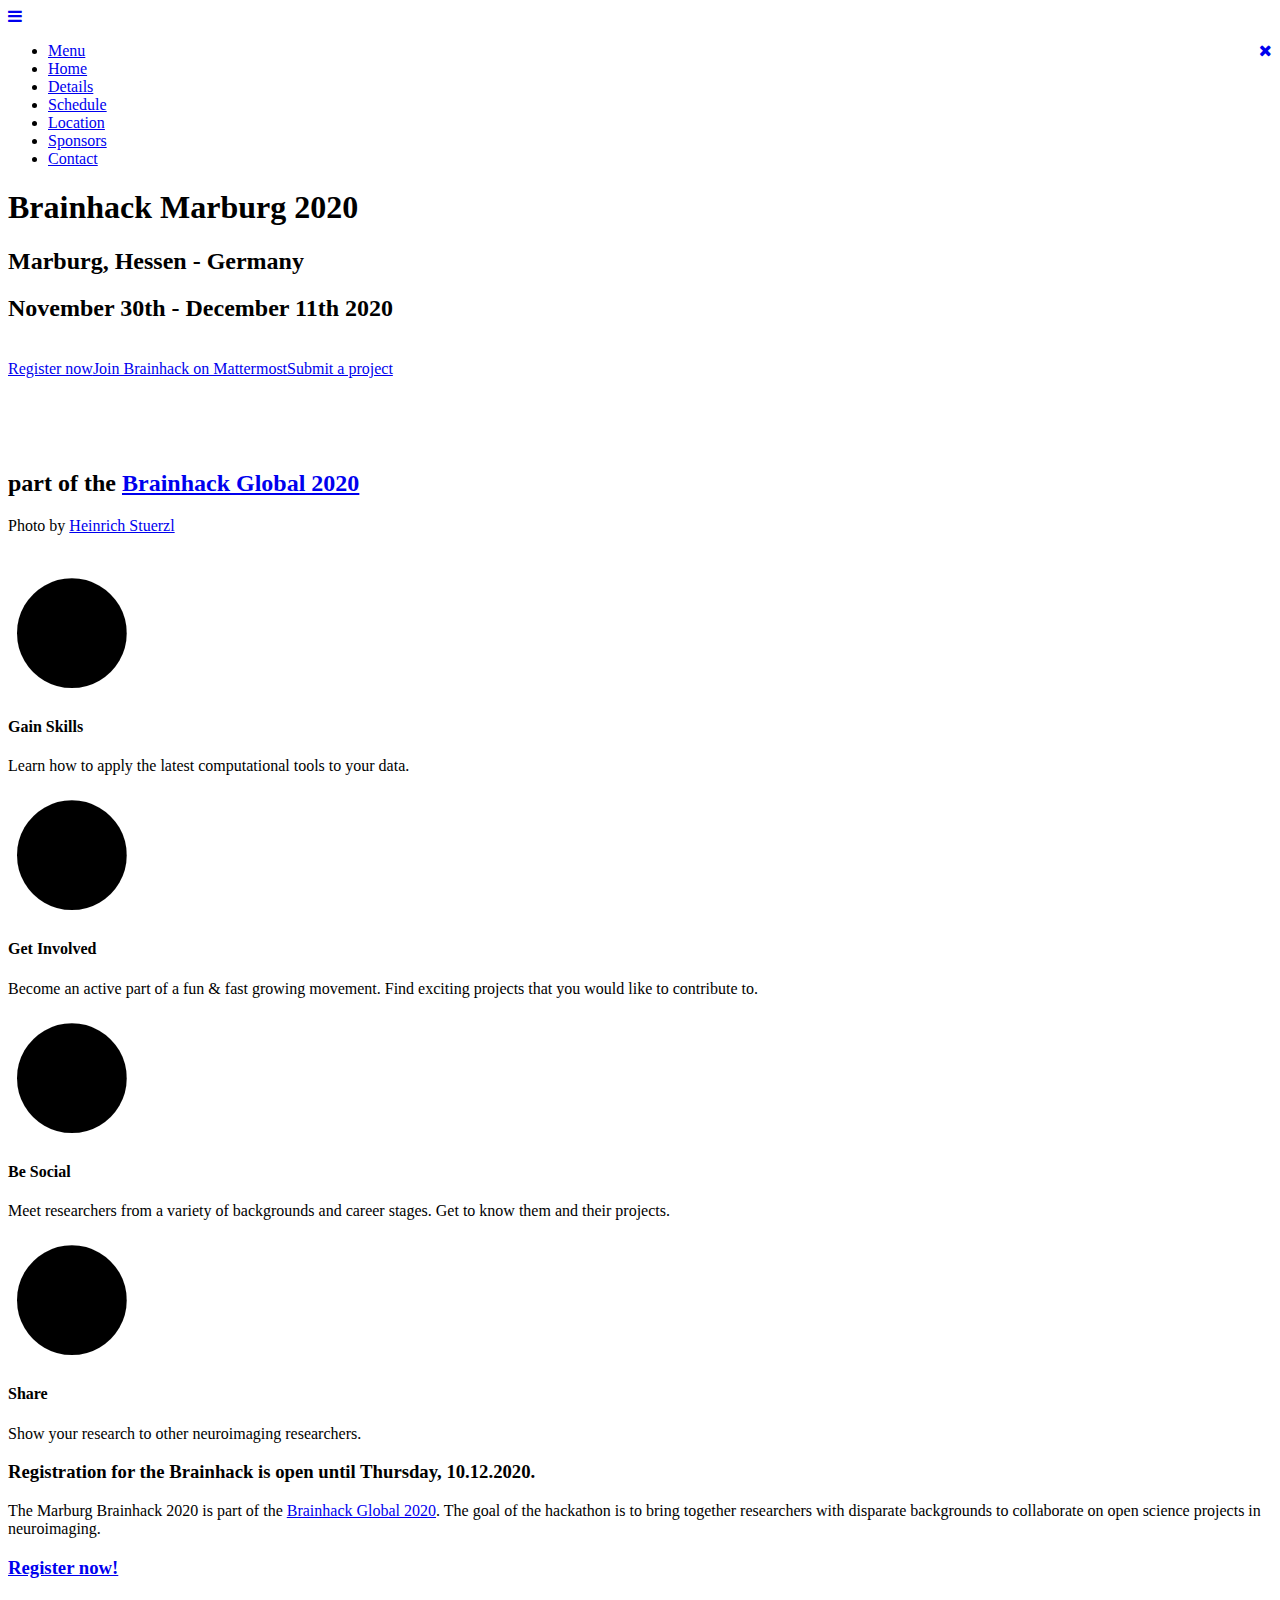
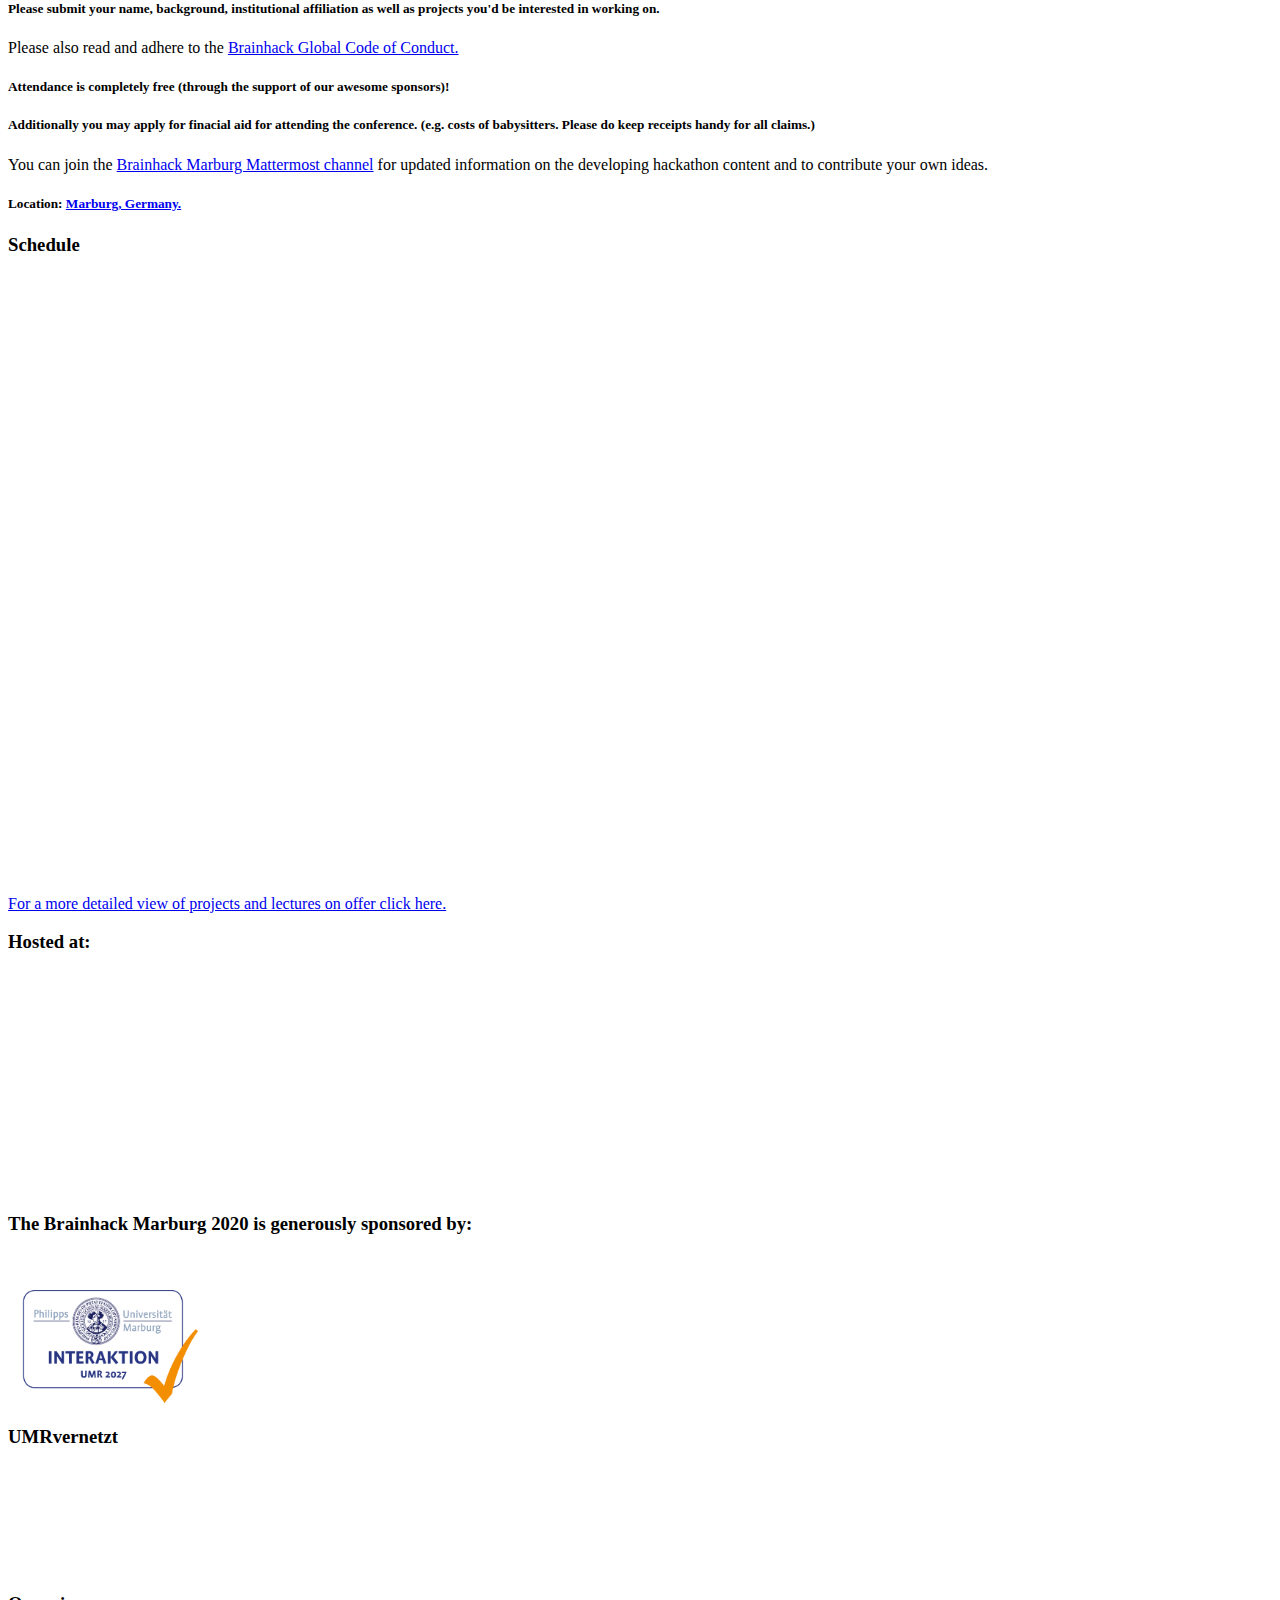
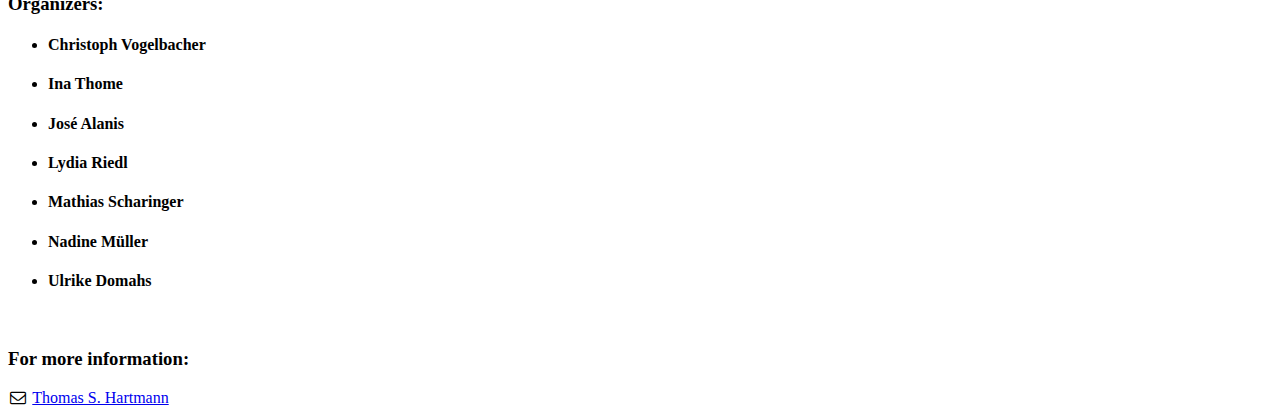
==== index.html @ c50bc2a1 "update" ====
<!DOCTYPE html>
<html lang="en">

<head>

    <meta charset="utf-8">
    <meta http-equiv="X-UA-Compatible" content="IE=edge">
    <meta name="viewport" content="width=device-width, initial-scale=1">
    <meta name="description" content="">
    <meta name="author" content="">

    <title>Brainhack Marburg</title>

    <!-- Bootstrap Core CSS -->
    <link href="css/bootstrap.min.css" rel="stylesheet">

    <!-- Custom CSS -->
    <link href="css/stylish-portfolio.css" rel="stylesheet">

    <!-- Custom Fonts -->
    <link href="font-awesome/css/font-awesome.min.css" rel="stylesheet" type="text/css">
    <!-- <link href="http://fonts.googleapis.com/css?family=Source+Sans+Pro:300,400,700,300italic,400italic,700italic" rel="stylesheet" type="text/css"> -->
 	<link href="https://fonts.googleapis.com/css?family=Comfortaa:700" rel="stylesheet" type="text/css">
  	<link href="https://maxcdn.bootstrapcdn.com/font-awesome/4.7.0/css/font-awesome.min.css" rel="stylesheet" type="text/css">
	<link rel="alternate icon" class="js-site-favicon" type="image/png" href="./img/favicon.png">
	<link rel="icon" class="js-site-favicon" type="image/png" href="./img/favicon.png">


    <!-- HTML5 Shim and Respond.js IE8 support of HTML5 elements and media queries -->
    <!-- WARNING: Respond.js doesn't work if you view the page via file:// -->
    <!--[if lt IE 9]>
        <script src="https://oss.maxcdn.com/libs/html5shiv/3.7.0/html5shiv.js"></script>
        <script src="https://oss.maxcdn.com/libs/respond.js/1.4.2/respond.min.js"></script>
    <![endif]-->

</head>

<body>

    <!-- Navigation -->
    <a id="menu-toggle" href="#" class="btn btn-dark btn-lg toggle"><i class="fa fa-bars"></i></a>
    <nav id="sidebar-wrapper">
        <ul class="sidebar-nav">
            <a id="menu-close" href="#" class="btn btn-light btn-lg pull-right toggle"><i class="fa fa-times"></i></a>
            <li class="sidebar-brand">
                <a href="#top"  onclick = $("#menu-close").click(); >Menu</a>
            </li>
            <li>
                <a href="#top" onclick = $("#menu-close").click(); >Home</a>
            </li>
            <li>
                <a href="#details" onclick = $("#menu-close").click(); >Details</a>
            </li>
            <li>
                <a href="#schedule" onclick = $("#menu-close").click(); >Schedule</a>
            </li>
            <li>
                <a href="#location" onclick = $("#menu-close").click(); >Location</a>
            </li>
            <li>
                <a href="#sponsors" onclick = $("#menu-close").click(); >Sponsors</a>
            </li>
            <li>
                <a href="#contact" onclick = $("#menu-close").click(); >Contact</a>
            </li>
        </ul>
    </nav>

    <!-- Header -->
    <header id="top" class="header">
        <div class="text-vertical-center text-center">
		<h1 class="btn btn-dark btn-lg"> Brainhack Marburg 2020 </h1>
			<div class="row">
				<div class="col-xl-8 col-xl-offset-2 col-lg-8 col-lg-offset-2 col-md-10 col-md-offset-1 col-sm-10 col-sm-offset-1 col-xs-12 col-xs-offset-0">
					<h2 class="btn btn-dark btn-lg">Marburg, Hessen - Germany</a>
				</div>
		    </div>
			<div class="row">
				<div class="col-xl-8 col-xl-offset-2 col-lg-8 col-lg-offset-2 col-md-10 col-md-offset-1 col-sm-10 col-sm-offset-1 col-xs-12 col-xs-offset-0">
					<h2 class="btn btn-dark btn-lg">November 30th - December 11th 2020</a>
				</div>
		    </div>
            <br>
			<a href="https://forms.gle/G6yT6JXp6CJ7kAWq8" target="_blank" class="btn btn-dark btn-lg top5 left5">Register now</a><a href="https://mattermost.brainhack.org/brainhack/channels/brainhack-marburg" target="_blank" class="btn btn-dark btn-lg top5 left5">Join Brainhack on Mattermost</a><a href="https://github.com/brainhack-marburg/brainhack-marburg.github.io/wiki/Brainhack-Marburg-projects" target="_blank" class="btn btn-dark btn-lg top5 left5">Submit a project</a><br><br>

			<br><br><br>
	   		<div class="row">
				<div class="col-xl-8 col-xl-offset-2 col-lg-8 col-lg-offset-2 col-md-10 col-md-offset-1 col-sm-10 col-sm-offset-1 col-xs-12 col-xs-offset-0">
					<h2 class="btn btn-dark btn-lg">part of the <a href="http://www.brainhack.org/global2020/" target="_blank">Brainhack Global 2020</a>
				</div>
		    </div>
            <p>Photo by <a href="https://commons.wikimedia.org/wiki/User:HeinrichStuerzl">Heinrich Stuerzl</a></p>
            <!-- <a href="#about" class="btn btn-dark btn-lg">Find Out More</a> -->
        </div>
          <div class="text-bottom-right">

            <br>
            <!-- <a href="" class="btn btn-dark btn-lg">Find Out More</a> -->
        </div>
    </header>

    <!-- About 
    <section id="about" class="about">
        <div class="container">
            <div class="row">
                <div class="col-lg-12 text-center">
                    <h2>Stylish Portfolio is the perfect theme for your next project!</h2>
                    <p class="lead">This theme features some wonderful photography courtesy of <a target="_blank" href="http://join.deathtothestockphoto.com/">Death to the Stock Photo</a>.</p>
                </div>
            </div>
            <!-- /.row -->
        </div>
        <!-- /.container -->
    </section>
    <!-- The circle icons use Font Awesome's stacked icon classes. For more information, visit http://fontawesome.io/examples/ -->
    <section id="services" class="services bg-primary">
        <div class="container">
            <div class="row text-center">
                <!-- <hr class="small"> -->
                <div class="row">
                    <div class="col-md-3 col-sm-6">
                        <div class="service-item">
                            <span class="fa-stack fa-4x">
                            <i class="fa fa-circle fa-stack-2x"></i>
                            <i class="fa fa-graduation-cap fa-stack-1x text-primary"></i>
                        </span>
                            <h4>
                                <strong>Gain Skills</strong>
                            </h4>
                            <p>Learn how to apply the latest computational tools to your data.</p>
                        </div>
                    </div>
                    <div class="col-md-3 col-sm-6">
                        <div class="service-item">
                            <span class="fa-stack fa-4x">
                            <i class="fa fa-circle fa-stack-2x"></i>
                            <i class="fa fa-gears fa-stack-1x text-primary"></i>
                        </span>
                            <h4>
                                <strong>Get Involved</strong>
                            </h4>
                            <p>Become an active part of a fun & fast growing movement. Find exciting projects that you would like to contribute to. </p>
                        </div>
                    </div>
                    <div class="col-md-3 col-sm-6">
                        <div class="service-item">
                            <span class="fa-stack fa-4x">
                            <i class="fa fa-circle fa-stack-2x"></i>
                            <i class="fa fa-wechat  fa-stack-1x text-primary"></i>
                        </span>
                            <h4>
                                <strong>Be Social</strong>
                            </h4>
                            <p>Meet researchers from a variety of backgrounds and career stages. Get to know them and their projects.</p>
                        </div>
                    </div>
 		    <div class="col-md-3 col-sm-6">
                        <div class="service-item">
                            <span class="fa-stack fa-4x">
                            <i class="fa fa-circle fa-stack-2x"></i>
                            <i class="fa fa-share fa-stack-1x text-primary"></i>
		        </span>
                            <h4>
                                <strong>Share</strong>
                            </h4>
                            <p>Show your research to other neuroimaging researchers.</p>
                        </div>
                    </div>
                </div>
                <!-- /.row (nested)
            </div>
            <!-- /.col-lg-10 -->
        </div>
        <!-- /.row -->
</section>
    <!-- Services -->
    <!-- The circle icons use Font Awesome's stacked icon classes. For more information, visit http://fontawesome.io/examples/ -->
    <section id="details" class="details">
        <div class="container">
            <div class="row text-center">
                 <div class="col-xl-8 col-xl-offset-2 col-lg-8 col-lg-offset-2 col-md-10 col-md-offset-1 col-sm-10 col-sm-offset-1 col-xs-12 col-xs-offset-0">
			 		<p> <h3> Registration for the Brainhack is open until Thursday, 10.12.2020. </h3> </p>
					<p>The Marburg Brainhack 2020 is part of the <a href=http://www.brainhack.org/global2020/>Brainhack Global 2020</a>. The goal of the hackathon is to bring together researchers with disparate backgrounds to collaborate on open science projects in neuroimaging.</p>
			 		<p> <h3> <a href="https://forms.gle/G6yT6JXp6CJ7kAWq8" > Register now! </a> </h3> </p>
			 		<p> <h5> Please submit your name, background, institutional affiliation as well as projects you'd be interested in working on.</h5></p>
				  	<p>Please also read and adhere to the <a href="https://brainhack.org/code-of-conduct" target="_blank">Brainhack Global Code of Conduct.</a></p>
					<h5>Attendance is completely free (through the support of our awesome sponsors)!</h5>
					<h5>Additionally you may apply for finacial aid for attending the conference. (e.g. costs of babysitters. Please do keep receipts handy for all claims.)</h5>
					<p>You can join the <a href="https://mattermost.brainhack.org/brainhack/channels/brainhack-marburg" target="_blank">Brainhack Marburg Mattermost channel</a> for updated information on the developing hackathon content and to contribute your own ideas.</p>
				    <h5>Location: <a href="#map">  Marburg, Germany.</a></h5>
				</div>
			</div>
		</div>
	</section>


    <!-- Callout -->
    <aside class="workspace" id="schedule">
        <div class="container">
			<div class="row text-center top30">
				<div class="col-md-0 col-md-offset-0 col-xs-0 col-xs-offset-0 text-dark">
				    <h3>Schedule</h3>
				</div>
				<div class="col-md-0 col-md-offset-0 col-xs-0 col-xs-offset-0 text-dark">
					<aside class="calendar" id="calendar">
						<iframe src="https://calendar.google.com/calendar/embed?height=600&amp;wkst=2&amp;hl=en&amp;src=osium.contact%40gmail.com&amp;ctz=Europe%2FBerlin" style="border-width:0" scrolling="no" width="800" height="600" frameborder="0"></iframe>	
						<p><a href="https://github.com/brainhack-marburg/brainhack-marburg.github.io/wiki/Brainhack-Marburg-projects" target="_blank">For a more detailed view of projects and lectures on offer click here.</a></p>
				</div>
			</div>
    	</div>
	</aside>																	




    <!-- Call to Action -->
    <aside id="location" class="location">
        <div class="container">
            <div class="row">
                <div class="col-lg-12 text-center">								
                    <h3 class="text-color-blue">Hosted at:</h3>
                </div>
            </div>
        </div>
    </aside>


    <!-- Map -->
    <section id="map" class="map">
	    <div class="googlemap">
	        <iframe src="https://www.google.com/maps/embed?pb=!1m14!1m8!1m3!1d10083.000097991353!2d8.7822!3d50.81727!3m2!1i1024!2i768!4f13.1!3m3!1m2!1s0x0%3A0xb488bb7b00bf6969!2sLaboratory+for+Multimodal+Neuroimaging+(LMN)%2C+Philipps-Universit%C3%A4t+Marburg!5e0!3m2!1sen!2sde!4v1513076619580" width="400" height="200" frameborder="0" style="border:0"></iframe>
	    </div>
    </section>

	<!-- Sponsors -->
    <section id="sponsors" class="no-padding">
        <div class="container-fluid">
            <div class="row no-gutter">
				<div class="col-lg-12 text-center">
				    <br><h3 class="text-color-blue"><strong>The Brainhack Marburg 2020 is generously sponsored by:</strong></h3><br><br>
					<a href="https://www.uni-marburg.de/de/universitaet/administration/verwaltung/stabsstellen/umr2027/foerdergelder/umrvernetzt"> <img src="./img/UMR2027.png" style="width:15%"></a>
					<h3 class="text-color-blue">UMRvernetzt</h3>
			    </div>
			</div>
			<div class="row no-gutter">
			    <div class="col-lg-10 col-lg-offset-1" >
                    <div class="col-lg-6 col-lg-offset-0 col-md-6 col-md-offset-0 col-sm-10 col-sm-offset-1 col-xs-10 col-xs-offset-1">
                        <a href="" target="_blank"><img src="" class="img-responsive" alt="" id=""></a>
						
                    </div>

			    </div>
			</div>

			<div class="row no-gutter top30">
				<div class="col-lg-10 col-lg-offset-1" >
                    <div class="col-lg-4 col-lg-offset-1 col-md-4 col-md-offset-1 col-sm-8 col-sm-offset-2 col-xs-8 col-xs-offset-2">
                        <a href="" target="_blank"><img src="" class="img-responsive" alt="" id=""></a>
                    </div>
                    <div class="col-lg-6 col-lg-offset-1 col-md-6 col-md-offset-1 col-sm-10 col-sm-offset-1 col-xs-10 col-xs-offset-1">
                        <a href="" target="_blank"><img src="" class="img-responsive" id="" alt=""></a>
                    </div>
				</div>
            </div>
			<div class="row no-gutter top30">
				<div class="col-lg-10 col-lg-offset-1" >
                    <div class="col-lg-4 col-lg-offset-1 col-md-4 col-md-offset-1 col-sm-8 col-sm-offset-2 col-xs-8 col-xs-offset-2">
                        <a href="" target="_blank"><img src="" class="img-responsive" alt="" id=""></a>
                    </div>
				</div>
            </div>
			<br><br>
        </div>
    </section>

    <!-- Footer -->
    <footer id="contact" class="services bg-primary">
        <div class="container">
            <div class="row">
                <div class="col-lg-10 col-lg-offset-1 text-center">
                    <h3><strong>Organizers:</strong></h3>
                    <ul class="list-unstyled">
                        <li><h4>Christoph Vogelbacher</h4></li>
                        <li><h4>Ina Thome</h4></li>
                        <li><h4>José Alanis</h4></li>
						<li><h4>Lydia Riedl</h4></li>
						<li><h4>Mathias Scharinger</h4></li>
                        <li><h4>Nadine Müller</h4></li>
                        <li><h4>Ulrike Domahs</h4></li>
                    </ul><br>
					<h3><strong>For more information:</strong></h3>
                    <i class="fa fa-envelope-o fa-fw"></i>
                    <a href="mailto:hartma4k@students.uni-marburg.de">Thomas S. Hartmann</a>
                    <br>
                </div>
            </div>
        </div>
    </footer>

    <!-- jQuery -->
    <script src="js/jquery.js"></script>

    <!-- Bootstrap Core JavaScript -->
    <script src="js/bootstrap.min.js"></script>

    <!-- Custom Theme JavaScript -->
    <script>
    // Closes the sidebar menu
    $("#menu-close").click(function(e) {
        e.preventDefault();
        $("#sidebar-wrapper").toggleClass("active");
    });

    // Opens the sidebar menu
    $("#menu-toggle").click(function(e) {
        e.preventDefault();
        $("#sidebar-wrapper").toggleClass("active");
    });

    // Scrolls to the selected menu item on the page
    $(function() {
        $('a[href*=#]:not([href=#])').click(function() {
            if (location.pathname.replace(/^\//, '') == this.pathname.replace(/^\//, '') || location.hostname == this.hostname) {

                var target = $(this.hash);
                target = target.length ? target : $('[name=' + this.hash.slice(1) + ']');
                if (target.length) {
                    $('html,body').animate({
                        scrollTop: target.offset().top
                    }, 1000);
                    return false;
                }
            }
        });
    });

	$('.map').click(function () {
	    $('.map iframe').css("pointer-events", "auto");
	});

	$( ".map" ).mouseleave(function() {
	  $('.map iframe').css("pointer-events", "none");
	});

    </script>

</body>

</html>
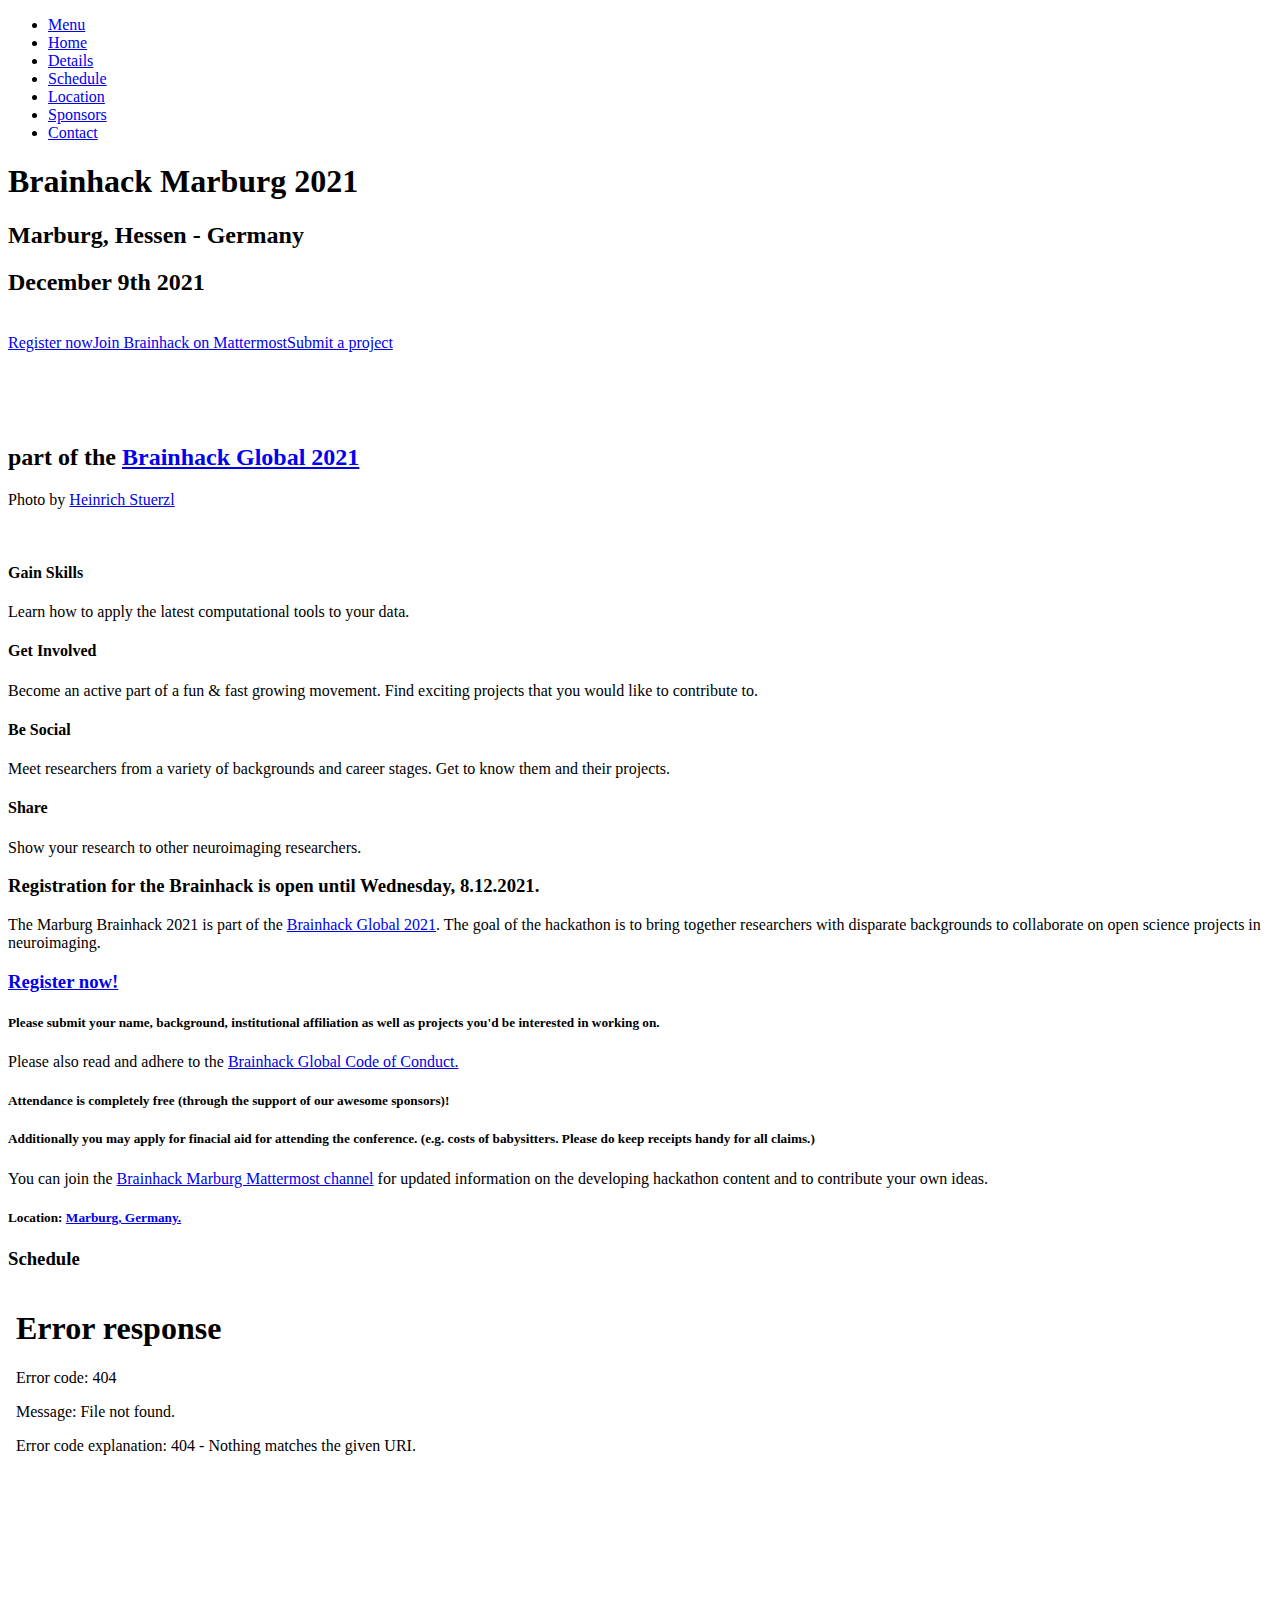
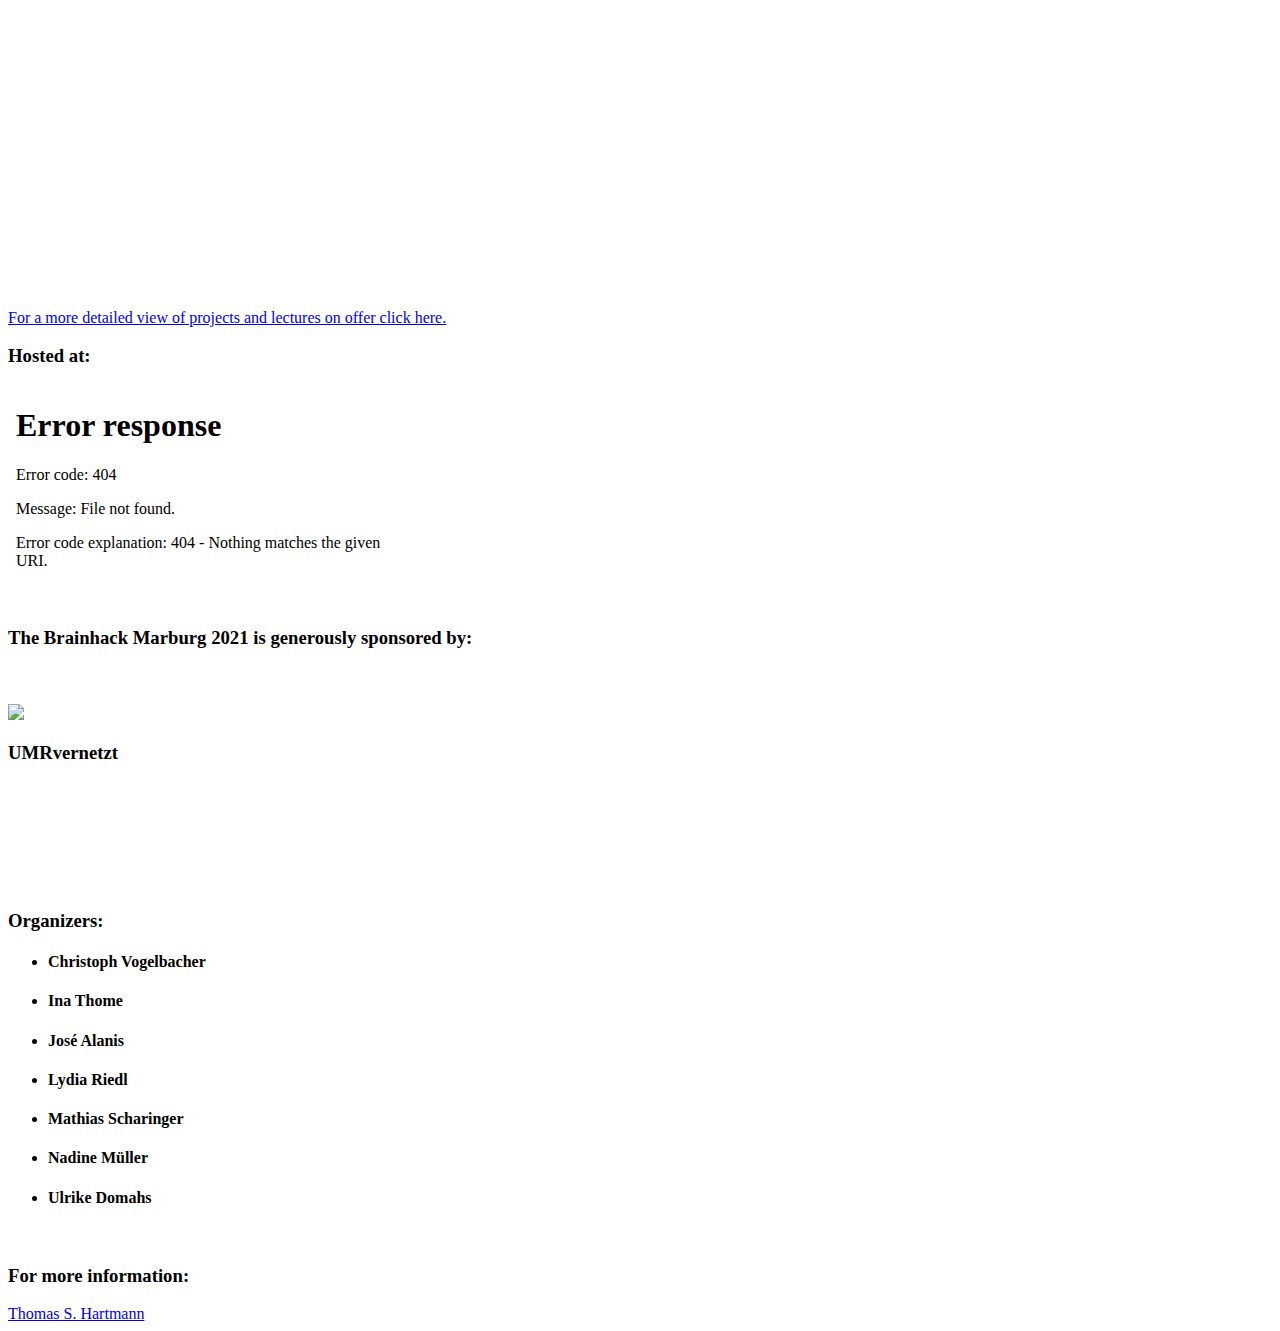
==== commit c813b761: "update" ====
--- a/index.html
+++ b/index.html
@@ -1,7 +1,6 @@
 <!DOCTYPE html>
-<html lang="en">
-
-<head>
+<html lang="en"><head>
+<meta http-equiv="content-type" content="text/html; charset=UTF-8">
 
     <meta charset="utf-8">
     <meta http-equiv="X-UA-Compatible" content="IE=edge">
@@ -12,18 +11,18 @@
     <title>Brainhack Marburg</title>
 
     <!-- Bootstrap Core CSS -->
-    <link href="css/bootstrap.min.css" rel="stylesheet">
+    <link href="Brainhack%20Marburg_files/bootstrap.css" rel="stylesheet">
 
     <!-- Custom CSS -->
-    <link href="css/stylish-portfolio.css" rel="stylesheet">
+    <link href="Brainhack%20Marburg_files/stylish-portfolio.css" rel="stylesheet">
 
     <!-- Custom Fonts -->
-    <link href="font-awesome/css/font-awesome.min.css" rel="stylesheet" type="text/css">
+    <link href="Brainhack%20Marburg_files/font-awesome.html" rel="stylesheet" type="text/css">
     <!-- <link href="http://fonts.googleapis.com/css?family=Source+Sans+Pro:300,400,700,300italic,400italic,700italic" rel="stylesheet" type="text/css"> -->
- 	<link href="https://fonts.googleapis.com/css?family=Comfortaa:700" rel="stylesheet" type="text/css">
-  	<link href="https://maxcdn.bootstrapcdn.com/font-awesome/4.7.0/css/font-awesome.min.css" rel="stylesheet" type="text/css">
-	<link rel="alternate icon" class="js-site-favicon" type="image/png" href="./img/favicon.png">
-	<link rel="icon" class="js-site-favicon" type="image/png" href="./img/favicon.png">
+ 	<link href="Brainhack%20Marburg_files/css.css" rel="stylesheet" type="text/css">
+  	<link href="Brainhack%20Marburg_files/font-awesome.css" rel="stylesheet" type="text/css">
+	<link rel="alternate icon" class="js-site-favicon" type="image/png" href="https://brainhack-marburg.github.io/img/favicon.png">
+	<link rel="icon" class="js-site-favicon" type="image/png" href="https://brainhack-marburg.github.io/img/favicon.png">
 
 
     <!-- HTML5 Shim and Respond.js IE8 support of HTML5 elements and media queries -->
@@ -43,25 +42,25 @@
         <ul class="sidebar-nav">
             <a id="menu-close" href="#" class="btn btn-light btn-lg pull-right toggle"><i class="fa fa-times"></i></a>
             <li class="sidebar-brand">
-                <a href="#top"  onclick = $("#menu-close").click(); >Menu</a>
-            </li>
-            <li>
-                <a href="#top" onclick = $("#menu-close").click(); >Home</a>
-            </li>
-            <li>
-                <a href="#details" onclick = $("#menu-close").click(); >Details</a>
-            </li>
-            <li>
-                <a href="#schedule" onclick = $("#menu-close").click(); >Schedule</a>
-            </li>
-            <li>
-                <a href="#location" onclick = $("#menu-close").click(); >Location</a>
-            </li>
-            <li>
-                <a href="#sponsors" onclick = $("#menu-close").click(); >Sponsors</a>
-            </li>
-            <li>
-                <a href="#contact" onclick = $("#menu-close").click(); >Contact</a>
+                <a href="#top" onclick='$("#menu-close").click();'>Menu</a>
+            </li>
+            <li>
+                <a href="#top" onclick='$("#menu-close").click();'>Home</a>
+            </li>
+            <li>
+                <a href="#details" onclick='$("#menu-close").click();'>Details</a>
+            </li>
+            <li>
+                <a href="#schedule" onclick='$("#menu-close").click();'>Schedule</a>
+            </li>
+            <li>
+                <a href="#location" onclick='$("#menu-close").click();'>Location</a>
+            </li>
+            <li>
+                <a href="#sponsors" onclick='$("#menu-close").click();'>Sponsors</a>
+            </li>
+            <li>
+                <a href="#contact" onclick='$("#menu-close").click();'>Contact</a>
             </li>
         </ul>
     </nav>
@@ -69,16 +68,16 @@
     <!-- Header -->
     <header id="top" class="header">
         <div class="text-vertical-center text-center">
-		<h1 class="btn btn-dark btn-lg"> Brainhack Marburg 2020 </h1>
+		<h1 class="btn btn-dark btn-lg"> Brainhack Marburg 2021 </h1>
 			<div class="row">
 				<div class="col-xl-8 col-xl-offset-2 col-lg-8 col-lg-offset-2 col-md-10 col-md-offset-1 col-sm-10 col-sm-offset-1 col-xs-12 col-xs-offset-0">
-					<h2 class="btn btn-dark btn-lg">Marburg, Hessen - Germany</a>
-				</div>
+					<h2 class="btn btn-dark btn-lg">Marburg, Hessen - Germany
+				</h2></div>
 		    </div>
 			<div class="row">
 				<div class="col-xl-8 col-xl-offset-2 col-lg-8 col-lg-offset-2 col-md-10 col-md-offset-1 col-sm-10 col-sm-offset-1 col-xs-12 col-xs-offset-0">
-					<h2 class="btn btn-dark btn-lg">November 30th - December 11th 2020</a>
-				</div>
+					<h2 class="btn btn-dark btn-lg">December 9th 2021
+				</h2></div>
 		    </div>
             <br>
 			<a href="https://forms.gle/G6yT6JXp6CJ7kAWq8" target="_blank" class="btn btn-dark btn-lg top5 left5">Register now</a><a href="https://mattermost.brainhack.org/brainhack/channels/brainhack-marburg" target="_blank" class="btn btn-dark btn-lg top5 left5">Join Brainhack on Mattermost</a><a href="https://github.com/brainhack-marburg/brainhack-marburg.github.io/wiki/Brainhack-Marburg-projects" target="_blank" class="btn btn-dark btn-lg top5 left5">Submit a project</a><br><br>
@@ -86,8 +85,8 @@
 			<br><br><br>
 	   		<div class="row">
 				<div class="col-xl-8 col-xl-offset-2 col-lg-8 col-lg-offset-2 col-md-10 col-md-offset-1 col-sm-10 col-sm-offset-1 col-xs-12 col-xs-offset-0">
-					<h2 class="btn btn-dark btn-lg">part of the <a href="http://www.brainhack.org/global2020/" target="_blank">Brainhack Global 2020</a>
-				</div>
+					<h2 class="btn btn-dark btn-lg">part of the <a href="http://www.brainhack.org/global2021/" target="_blank">Brainhack Global 2021</a>
+				</h2></div>
 		    </div>
             <p>Photo by <a href="https://commons.wikimedia.org/wiki/User:HeinrichStuerzl">Heinrich Stuerzl</a></p>
             <!-- <a href="#about" class="btn btn-dark btn-lg">Find Out More</a> -->
@@ -109,9 +108,9 @@
                 </div>
             </div>
             <!-- /.row -->
-        </div>
+        
         <!-- /.container -->
-    </section>
+    
     <!-- The circle icons use Font Awesome's stacked icon classes. For more information, visit http://fontawesome.io/examples/ -->
     <section id="services" class="services bg-primary">
         <div class="container">
@@ -139,7 +138,7 @@
                             <h4>
                                 <strong>Get Involved</strong>
                             </h4>
-                            <p>Become an active part of a fun & fast growing movement. Find exciting projects that you would like to contribute to. </p>
+                            <p>Become an active part of a fun &amp; fast growing movement. Find exciting projects that you would like to contribute to. </p>
                         </div>
                     </div>
                     <div class="col-md-3 col-sm-6">
@@ -172,20 +171,25 @@
             <!-- /.col-lg-10 -->
         </div>
         <!-- /.row -->
-</section>
+</div></section>
     <!-- Services -->
     <!-- The circle icons use Font Awesome's stacked icon classes. For more information, visit http://fontawesome.io/examples/ -->
     <section id="details" class="details">
         <div class="container">
             <div class="row text-center">
                  <div class="col-xl-8 col-xl-offset-2 col-lg-8 col-lg-offset-2 col-md-10 col-md-offset-1 col-sm-10 col-sm-offset-1 col-xs-12 col-xs-offset-0">
-			 		<p> <h3> Registration for the Brainhack is open until Thursday, 10.12.2020. </h3> </p>
-					<p>The Marburg Brainhack 2020 is part of the <a href=http://www.brainhack.org/global2020/>Brainhack Global 2020</a>. The goal of the hackathon is to bring together researchers with disparate backgrounds to collaborate on open science projects in neuroimaging.</p>
-			 		<p> <h3> <a href="https://forms.gle/G6yT6JXp6CJ7kAWq8" > Register now! </a> </h3> </p>
-			 		<p> <h5> Please submit your name, background, institutional affiliation as well as projects you'd be interested in working on.</h5></p>
+			 		<p> </p><h3> Registration for the Brainhack is open until Wednesday, 8.12.2021. </h3> <p></p>
+					<p>The Marburg Brainhack 2021 is part of the <a href="http://www.brainhack.org/global2021/">Brainhack Global 2021</a>.
+ The goal of the hackathon is to bring together researchers with 
+disparate backgrounds to collaborate on open science projects in 
+neuroimaging.</p>
+			 		<p> </p><h3> <a href="https://forms.gle/G6yT6JXp6CJ7kAWq8"> Register now! </a> </h3> <p></p>
+			 		<p> </p><h5> Please submit your name, background, institutional affiliation as well as projects you'd be interested in working on.</h5><p></p>
 				  	<p>Please also read and adhere to the <a href="https://brainhack.org/code-of-conduct" target="_blank">Brainhack Global Code of Conduct.</a></p>
 					<h5>Attendance is completely free (through the support of our awesome sponsors)!</h5>
-					<h5>Additionally you may apply for finacial aid for attending the conference. (e.g. costs of babysitters. Please do keep receipts handy for all claims.)</h5>
+					<h5>Additionally you may apply for finacial aid for attending the 
+conference. (e.g. costs of babysitters. Please do keep receipts handy 
+for all claims.)</h5>
 					<p>You can join the <a href="https://mattermost.brainhack.org/brainhack/channels/brainhack-marburg" target="_blank">Brainhack Marburg Mattermost channel</a> for updated information on the developing hackathon content and to contribute your own ideas.</p>
 				    <h5>Location: <a href="#map">  Marburg, Germany.</a></h5>
 				</div>
@@ -203,9 +207,9 @@
 				</div>
 				<div class="col-md-0 col-md-offset-0 col-xs-0 col-xs-offset-0 text-dark">
 					<aside class="calendar" id="calendar">
-						<iframe src="https://calendar.google.com/calendar/embed?height=600&amp;wkst=2&amp;hl=en&amp;src=osium.contact%40gmail.com&amp;ctz=Europe%2FBerlin" style="border-width:0" scrolling="no" width="800" height="600" frameborder="0"></iframe>	
+						<iframe src="Brainhack%20Marburg_files/embed.html" style="border-width:0" scrolling="no" width="800" height="600" frameborder="0"></iframe>	
 						<p><a href="https://github.com/brainhack-marburg/brainhack-marburg.github.io/wiki/Brainhack-Marburg-projects" target="_blank">For a more detailed view of projects and lectures on offer click here.</a></p>
-				</div>
+				</aside></div>
 			</div>
     	</div>
 	</aside>																	
@@ -228,7 +232,7 @@
     <!-- Map -->
     <section id="map" class="map">
 	    <div class="googlemap">
-	        <iframe src="https://www.google.com/maps/embed?pb=!1m14!1m8!1m3!1d10083.000097991353!2d8.7822!3d50.81727!3m2!1i1024!2i768!4f13.1!3m3!1m2!1s0x0%3A0xb488bb7b00bf6969!2sLaboratory+for+Multimodal+Neuroimaging+(LMN)%2C+Philipps-Universit%C3%A4t+Marburg!5e0!3m2!1sen!2sde!4v1513076619580" width="400" height="200" frameborder="0" style="border:0"></iframe>
+	        <iframe src="Brainhack%20Marburg_files/embed_002.html" style="border:0" width="400" height="200" frameborder="0"></iframe>
 	    </div>
     </section>
 
@@ -237,13 +241,13 @@
         <div class="container-fluid">
             <div class="row no-gutter">
 				<div class="col-lg-12 text-center">
-				    <br><h3 class="text-color-blue"><strong>The Brainhack Marburg 2020 is generously sponsored by:</strong></h3><br><br>
-					<a href="https://www.uni-marburg.de/de/universitaet/administration/verwaltung/stabsstellen/umr2027/foerdergelder/umrvernetzt"> <img src="./img/UMR2027.png" style="width:15%"></a>
+				    <br><h3 class="text-color-blue"><strong>The Brainhack Marburg 2021 is generously sponsored by:</strong></h3><br><br>
+					<a href="https://www.uni-marburg.de/de/universitaet/administration/verwaltung/stabsstellen/umr2027/foerdergelder/umrvernetzt"> <img src="Brainhack%20Marburg_files/UMR2027.png" style="width:15%"></a>
 					<h3 class="text-color-blue">UMRvernetzt</h3>
 			    </div>
 			</div>
 			<div class="row no-gutter">
-			    <div class="col-lg-10 col-lg-offset-1" >
+			    <div class="col-lg-10 col-lg-offset-1">
                     <div class="col-lg-6 col-lg-offset-0 col-md-6 col-md-offset-0 col-sm-10 col-sm-offset-1 col-xs-10 col-xs-offset-1">
                         <a href="" target="_blank"><img src="" class="img-responsive" alt="" id=""></a>
 						
@@ -253,7 +257,7 @@
 			</div>
 
 			<div class="row no-gutter top30">
-				<div class="col-lg-10 col-lg-offset-1" >
+				<div class="col-lg-10 col-lg-offset-1">
                     <div class="col-lg-4 col-lg-offset-1 col-md-4 col-md-offset-1 col-sm-8 col-sm-offset-2 col-xs-8 col-xs-offset-2">
                         <a href="" target="_blank"><img src="" class="img-responsive" alt="" id=""></a>
                     </div>
@@ -263,7 +267,7 @@
 				</div>
             </div>
 			<div class="row no-gutter top30">
-				<div class="col-lg-10 col-lg-offset-1" >
+				<div class="col-lg-10 col-lg-offset-1">
                     <div class="col-lg-4 col-lg-offset-1 col-md-4 col-md-offset-1 col-sm-8 col-sm-offset-2 col-xs-8 col-xs-offset-2">
                         <a href="" target="_blank"><img src="" class="img-responsive" alt="" id=""></a>
                     </div>
@@ -298,10 +302,10 @@
     </footer>
 
     <!-- jQuery -->
-    <script src="js/jquery.js"></script>
+    <script src="Brainhack%20Marburg_files/jquery.js"></script>
 
     <!-- Bootstrap Core JavaScript -->
-    <script src="js/bootstrap.min.js"></script>
+    <script src="Brainhack%20Marburg_files/bootstrap.js"></script>
 
     <!-- Custom Theme JavaScript -->
     <script>
@@ -344,6 +348,7 @@
 
     </script>
 
-</body>
-
-</html>
+
+
+
+</body></html>
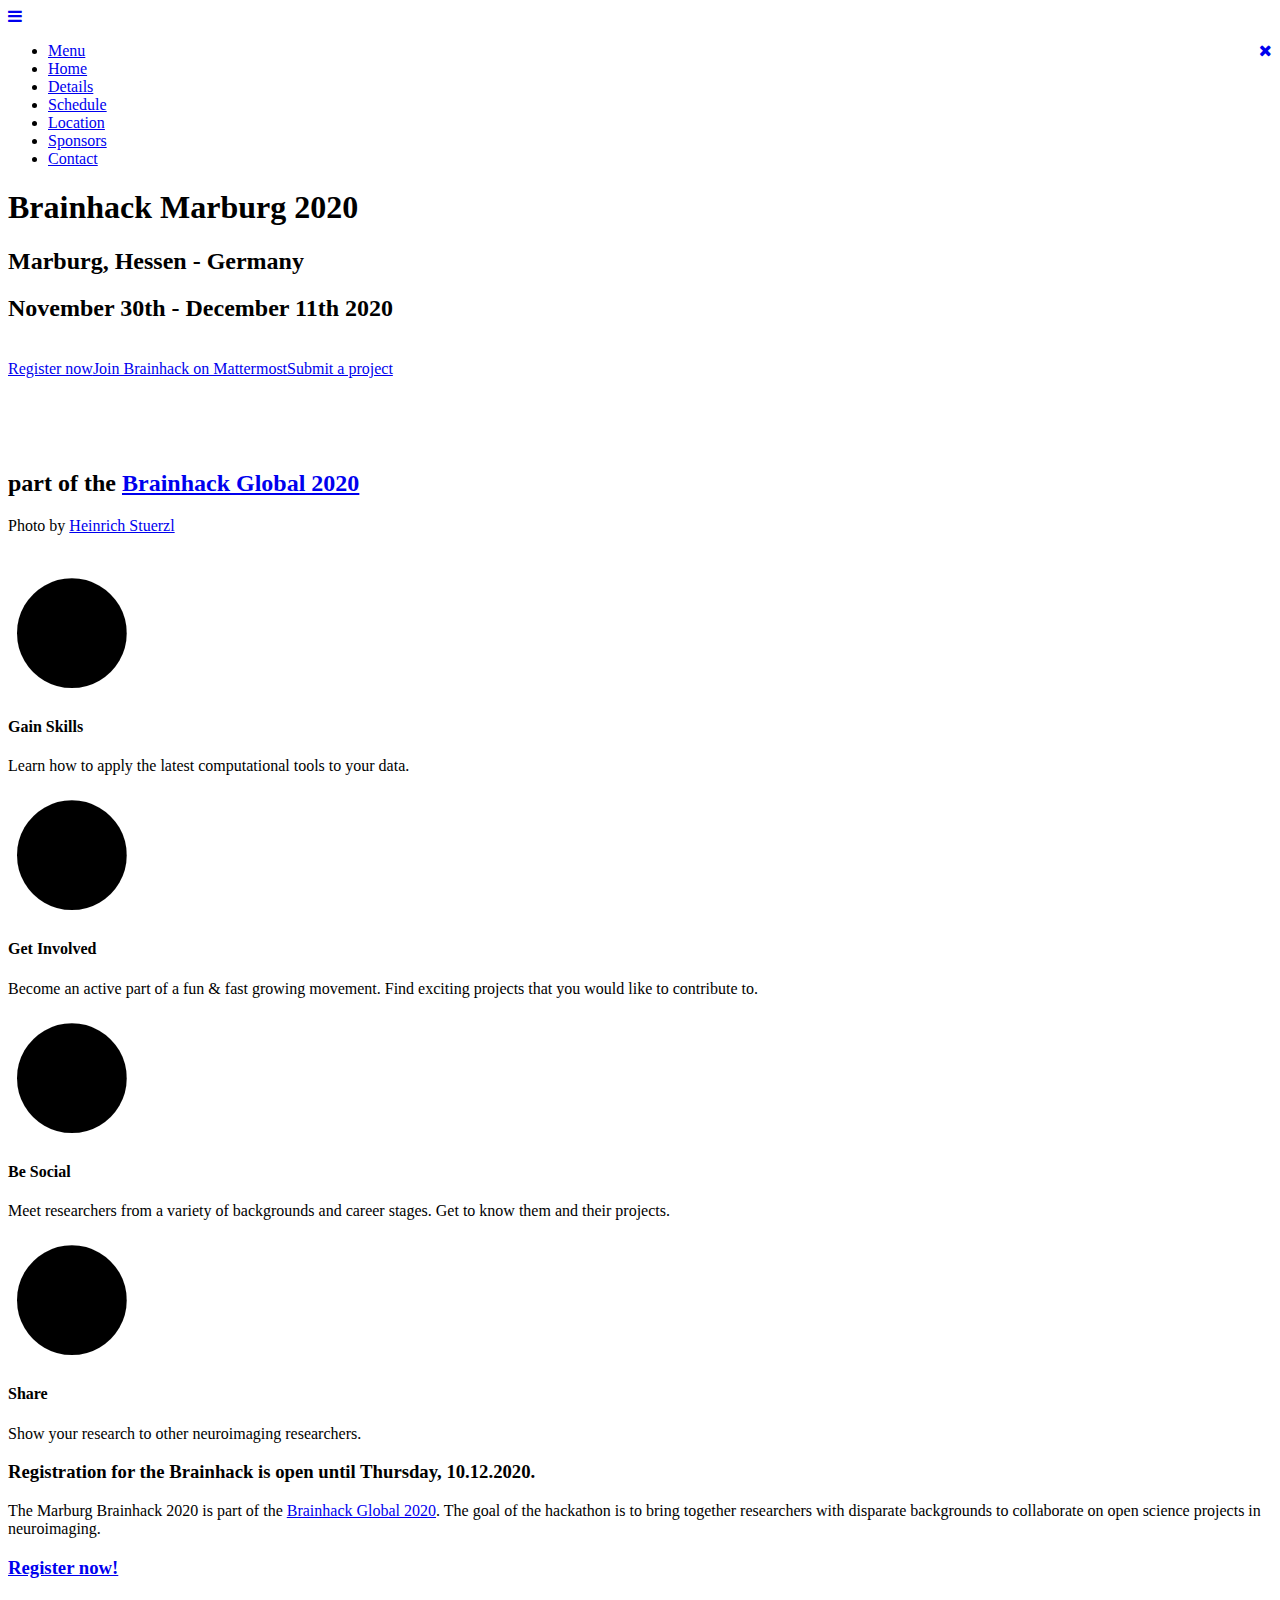
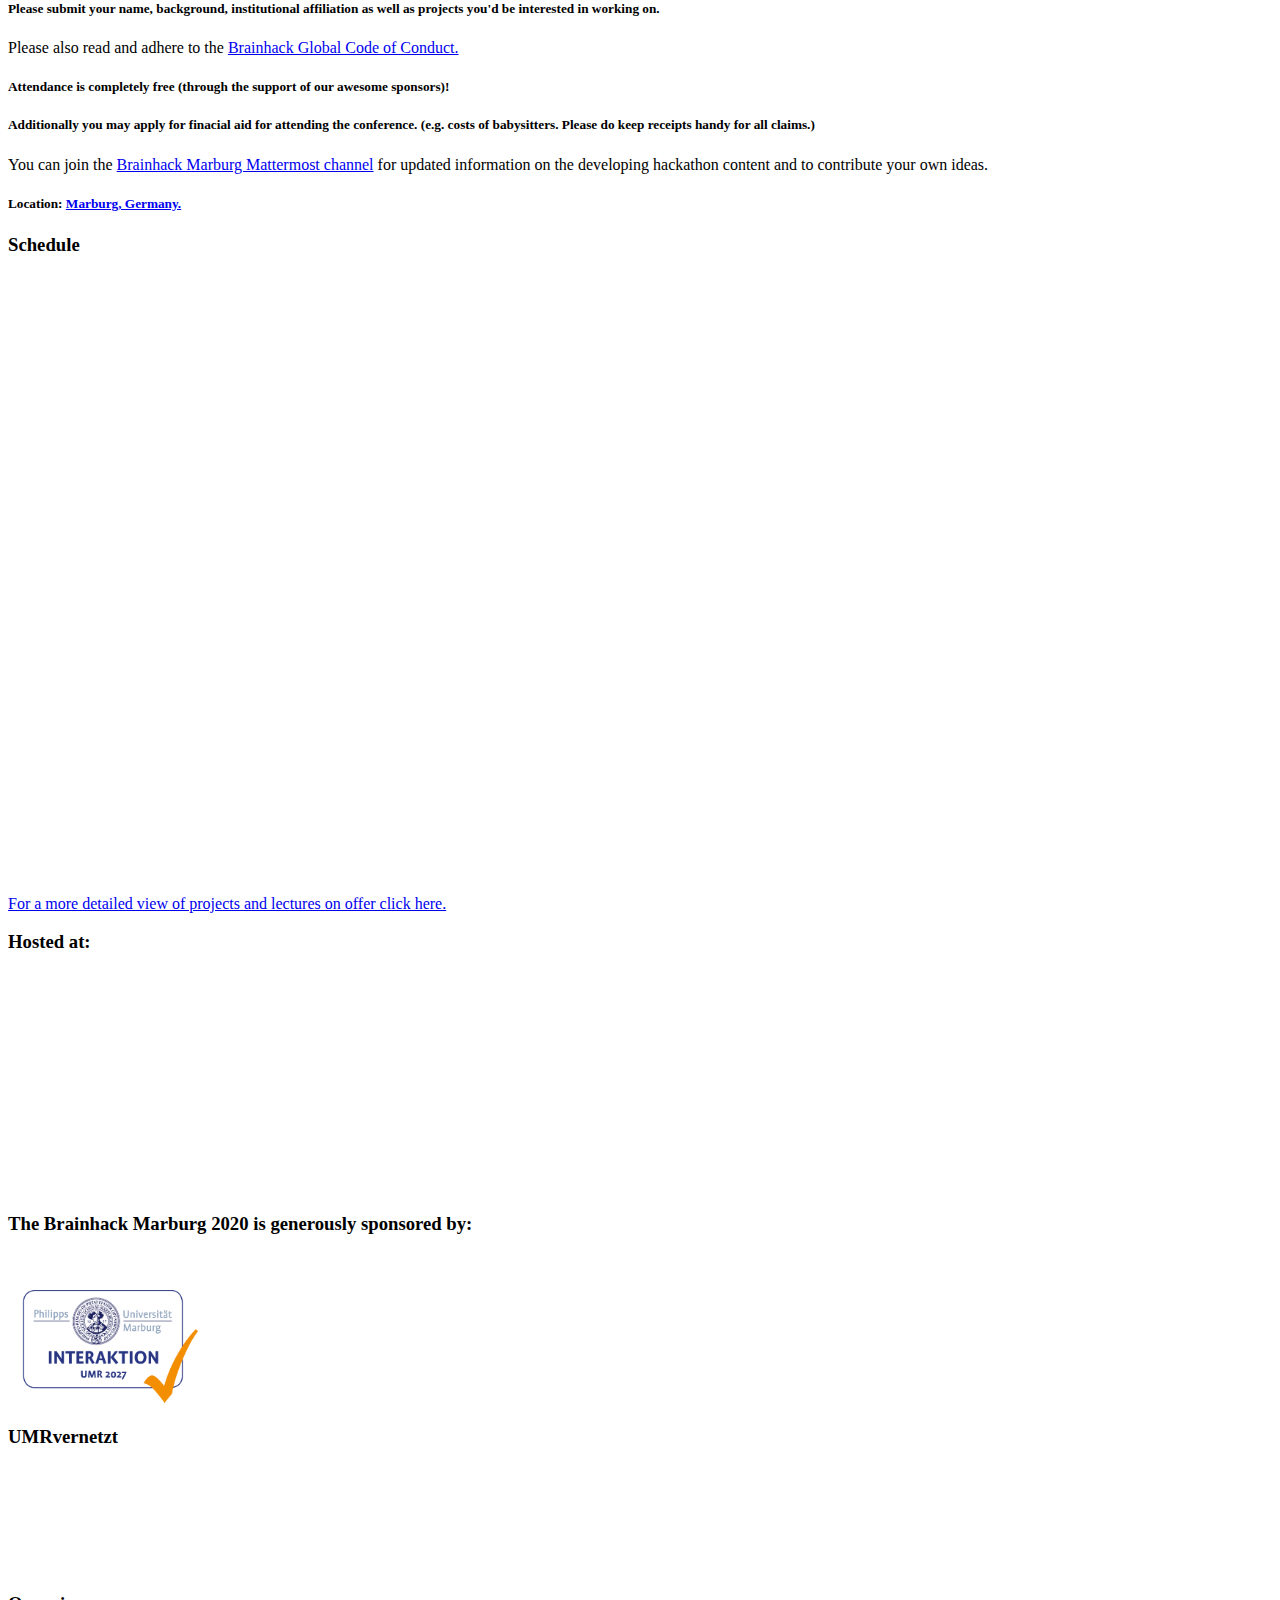
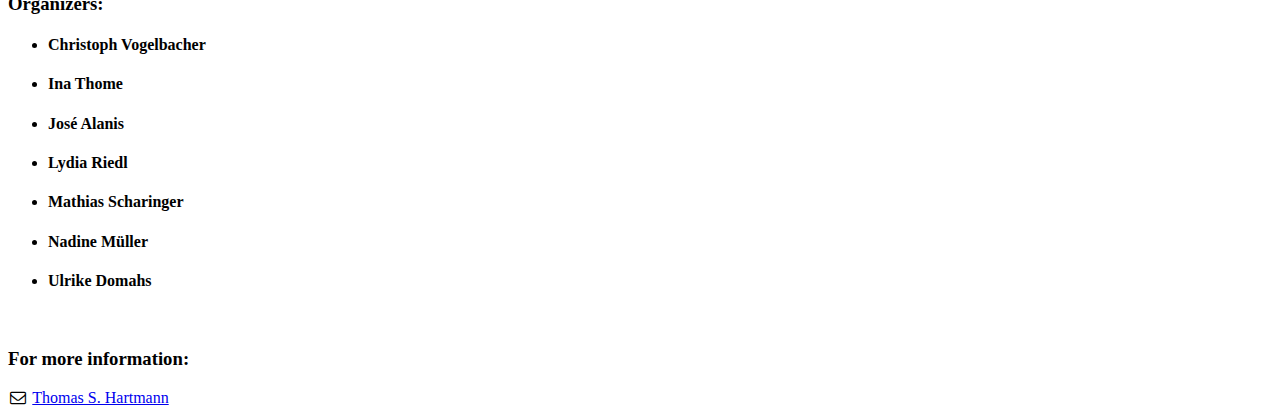
==== commit 7efbcc2b: "Update index.html" ====
--- a/index.html
+++ b/index.html
@@ -1,6 +1,7 @@
 <!DOCTYPE html>
-<html lang="en"><head>
-<meta http-equiv="content-type" content="text/html; charset=UTF-8">
+<html lang="en">
+
+<head>
 
     <meta charset="utf-8">
     <meta http-equiv="X-UA-Compatible" content="IE=edge">
@@ -11,18 +12,18 @@
     <title>Brainhack Marburg</title>
 
     <!-- Bootstrap Core CSS -->
-    <link href="Brainhack%20Marburg_files/bootstrap.css" rel="stylesheet">
+    <link href="css/bootstrap.min.css" rel="stylesheet">
 
     <!-- Custom CSS -->
-    <link href="Brainhack%20Marburg_files/stylish-portfolio.css" rel="stylesheet">
+    <link href="css/stylish-portfolio.css" rel="stylesheet">
 
     <!-- Custom Fonts -->
-    <link href="Brainhack%20Marburg_files/font-awesome.html" rel="stylesheet" type="text/css">
+    <link href="font-awesome/css/font-awesome.min.css" rel="stylesheet" type="text/css">
     <!-- <link href="http://fonts.googleapis.com/css?family=Source+Sans+Pro:300,400,700,300italic,400italic,700italic" rel="stylesheet" type="text/css"> -->
- 	<link href="Brainhack%20Marburg_files/css.css" rel="stylesheet" type="text/css">
-  	<link href="Brainhack%20Marburg_files/font-awesome.css" rel="stylesheet" type="text/css">
-	<link rel="alternate icon" class="js-site-favicon" type="image/png" href="https://brainhack-marburg.github.io/img/favicon.png">
-	<link rel="icon" class="js-site-favicon" type="image/png" href="https://brainhack-marburg.github.io/img/favicon.png">
+ 	<link href="https://fonts.googleapis.com/css?family=Comfortaa:700" rel="stylesheet" type="text/css">
+  	<link href="https://maxcdn.bootstrapcdn.com/font-awesome/4.7.0/css/font-awesome.min.css" rel="stylesheet" type="text/css">
+	<link rel="alternate icon" class="js-site-favicon" type="image/png" href="./img/favicon.png">
+	<link rel="icon" class="js-site-favicon" type="image/png" href="./img/favicon.png">
 
 
     <!-- HTML5 Shim and Respond.js IE8 support of HTML5 elements and media queries -->
@@ -42,25 +43,25 @@
         <ul class="sidebar-nav">
             <a id="menu-close" href="#" class="btn btn-light btn-lg pull-right toggle"><i class="fa fa-times"></i></a>
             <li class="sidebar-brand">
-                <a href="#top" onclick='$("#menu-close").click();'>Menu</a>
-            </li>
-            <li>
-                <a href="#top" onclick='$("#menu-close").click();'>Home</a>
-            </li>
-            <li>
-                <a href="#details" onclick='$("#menu-close").click();'>Details</a>
-            </li>
-            <li>
-                <a href="#schedule" onclick='$("#menu-close").click();'>Schedule</a>
-            </li>
-            <li>
-                <a href="#location" onclick='$("#menu-close").click();'>Location</a>
-            </li>
-            <li>
-                <a href="#sponsors" onclick='$("#menu-close").click();'>Sponsors</a>
-            </li>
-            <li>
-                <a href="#contact" onclick='$("#menu-close").click();'>Contact</a>
+                <a href="#top"  onclick = $("#menu-close").click(); >Menu</a>
+            </li>
+            <li>
+                <a href="#top" onclick = $("#menu-close").click(); >Home</a>
+            </li>
+            <li>
+                <a href="#details" onclick = $("#menu-close").click(); >Details</a>
+            </li>
+            <li>
+                <a href="#schedule" onclick = $("#menu-close").click(); >Schedule</a>
+            </li>
+            <li>
+                <a href="#location" onclick = $("#menu-close").click(); >Location</a>
+            </li>
+            <li>
+                <a href="#sponsors" onclick = $("#menu-close").click(); >Sponsors</a>
+            </li>
+            <li>
+                <a href="#contact" onclick = $("#menu-close").click(); >Contact</a>
             </li>
         </ul>
     </nav>
@@ -68,16 +69,16 @@
     <!-- Header -->
     <header id="top" class="header">
         <div class="text-vertical-center text-center">
-		<h1 class="btn btn-dark btn-lg"> Brainhack Marburg 2021 </h1>
+		<h1 class="btn btn-dark btn-lg"> Brainhack Marburg 2020 </h1>
 			<div class="row">
 				<div class="col-xl-8 col-xl-offset-2 col-lg-8 col-lg-offset-2 col-md-10 col-md-offset-1 col-sm-10 col-sm-offset-1 col-xs-12 col-xs-offset-0">
-					<h2 class="btn btn-dark btn-lg">Marburg, Hessen - Germany
-				</h2></div>
+					<h2 class="btn btn-dark btn-lg">Marburg, Hessen - Germany</a>
+				</div>
 		    </div>
 			<div class="row">
 				<div class="col-xl-8 col-xl-offset-2 col-lg-8 col-lg-offset-2 col-md-10 col-md-offset-1 col-sm-10 col-sm-offset-1 col-xs-12 col-xs-offset-0">
-					<h2 class="btn btn-dark btn-lg">December 9th 2021
-				</h2></div>
+					<h2 class="btn btn-dark btn-lg">November 30th - December 11th 2020</a>
+				</div>
 		    </div>
             <br>
 			<a href="https://forms.gle/G6yT6JXp6CJ7kAWq8" target="_blank" class="btn btn-dark btn-lg top5 left5">Register now</a><a href="https://mattermost.brainhack.org/brainhack/channels/brainhack-marburg" target="_blank" class="btn btn-dark btn-lg top5 left5">Join Brainhack on Mattermost</a><a href="https://github.com/brainhack-marburg/brainhack-marburg.github.io/wiki/Brainhack-Marburg-projects" target="_blank" class="btn btn-dark btn-lg top5 left5">Submit a project</a><br><br>
@@ -85,8 +86,8 @@
 			<br><br><br>
 	   		<div class="row">
 				<div class="col-xl-8 col-xl-offset-2 col-lg-8 col-lg-offset-2 col-md-10 col-md-offset-1 col-sm-10 col-sm-offset-1 col-xs-12 col-xs-offset-0">
-					<h2 class="btn btn-dark btn-lg">part of the <a href="http://www.brainhack.org/global2021/" target="_blank">Brainhack Global 2021</a>
-				</h2></div>
+					<h2 class="btn btn-dark btn-lg">part of the <a href="http://www.brainhack.org/global2020/" target="_blank">Brainhack Global 2020</a>
+				</div>
 		    </div>
             <p>Photo by <a href="https://commons.wikimedia.org/wiki/User:HeinrichStuerzl">Heinrich Stuerzl</a></p>
             <!-- <a href="#about" class="btn btn-dark btn-lg">Find Out More</a> -->
@@ -108,9 +109,9 @@
                 </div>
             </div>
             <!-- /.row -->
-        
+        </div>
         <!-- /.container -->
-    
+    </section>
     <!-- The circle icons use Font Awesome's stacked icon classes. For more information, visit http://fontawesome.io/examples/ -->
     <section id="services" class="services bg-primary">
         <div class="container">
@@ -138,7 +139,7 @@
                             <h4>
                                 <strong>Get Involved</strong>
                             </h4>
-                            <p>Become an active part of a fun &amp; fast growing movement. Find exciting projects that you would like to contribute to. </p>
+                            <p>Become an active part of a fun & fast growing movement. Find exciting projects that you would like to contribute to. </p>
                         </div>
                     </div>
                     <div class="col-md-3 col-sm-6">
@@ -171,25 +172,20 @@
             <!-- /.col-lg-10 -->
         </div>
         <!-- /.row -->
-</div></section>
+</section>
     <!-- Services -->
     <!-- The circle icons use Font Awesome's stacked icon classes. For more information, visit http://fontawesome.io/examples/ -->
     <section id="details" class="details">
         <div class="container">
             <div class="row text-center">
                  <div class="col-xl-8 col-xl-offset-2 col-lg-8 col-lg-offset-2 col-md-10 col-md-offset-1 col-sm-10 col-sm-offset-1 col-xs-12 col-xs-offset-0">
-			 		<p> </p><h3> Registration for the Brainhack is open until Wednesday, 8.12.2021. </h3> <p></p>
-					<p>The Marburg Brainhack 2021 is part of the <a href="http://www.brainhack.org/global2021/">Brainhack Global 2021</a>.
- The goal of the hackathon is to bring together researchers with 
-disparate backgrounds to collaborate on open science projects in 
-neuroimaging.</p>
-			 		<p> </p><h3> <a href="https://forms.gle/G6yT6JXp6CJ7kAWq8"> Register now! </a> </h3> <p></p>
-			 		<p> </p><h5> Please submit your name, background, institutional affiliation as well as projects you'd be interested in working on.</h5><p></p>
+			 		<p> <h3> Registration for the Brainhack is open until Thursday, 10.12.2020. </h3> </p>
+					<p>The Marburg Brainhack 2020 is part of the <a href=http://www.brainhack.org/global2020/>Brainhack Global 2020</a>. The goal of the hackathon is to bring together researchers with disparate backgrounds to collaborate on open science projects in neuroimaging.</p>
+			 		<p> <h3> <a href="https://forms.gle/G6yT6JXp6CJ7kAWq8" > Register now! </a> </h3> </p>
+			 		<p> <h5> Please submit your name, background, institutional affiliation as well as projects you'd be interested in working on.</h5></p>
 				  	<p>Please also read and adhere to the <a href="https://brainhack.org/code-of-conduct" target="_blank">Brainhack Global Code of Conduct.</a></p>
 					<h5>Attendance is completely free (through the support of our awesome sponsors)!</h5>
-					<h5>Additionally you may apply for finacial aid for attending the 
-conference. (e.g. costs of babysitters. Please do keep receipts handy 
-for all claims.)</h5>
+					<h5>Additionally you may apply for finacial aid for attending the conference. (e.g. costs of babysitters. Please do keep receipts handy for all claims.)</h5>
 					<p>You can join the <a href="https://mattermost.brainhack.org/brainhack/channels/brainhack-marburg" target="_blank">Brainhack Marburg Mattermost channel</a> for updated information on the developing hackathon content and to contribute your own ideas.</p>
 				    <h5>Location: <a href="#map">  Marburg, Germany.</a></h5>
 				</div>
@@ -207,9 +203,9 @@
 				</div>
 				<div class="col-md-0 col-md-offset-0 col-xs-0 col-xs-offset-0 text-dark">
 					<aside class="calendar" id="calendar">
-						<iframe src="Brainhack%20Marburg_files/embed.html" style="border-width:0" scrolling="no" width="800" height="600" frameborder="0"></iframe>	
+						<iframe src="https://calendar.google.com/calendar/embed?height=600&amp;wkst=2&amp;hl=en&amp;src=osium.contact%40gmail.com&amp;ctz=Europe%2FBerlin" style="border-width:0" scrolling="no" width="800" height="600" frameborder="0"></iframe>	
 						<p><a href="https://github.com/brainhack-marburg/brainhack-marburg.github.io/wiki/Brainhack-Marburg-projects" target="_blank">For a more detailed view of projects and lectures on offer click here.</a></p>
-				</aside></div>
+				</div>
 			</div>
     	</div>
 	</aside>																	
@@ -232,7 +228,7 @@
     <!-- Map -->
     <section id="map" class="map">
 	    <div class="googlemap">
-	        <iframe src="Brainhack%20Marburg_files/embed_002.html" style="border:0" width="400" height="200" frameborder="0"></iframe>
+	        <iframe src="https://www.google.com/maps/embed?pb=!1m14!1m8!1m3!1d10083.000097991353!2d8.7822!3d50.81727!3m2!1i1024!2i768!4f13.1!3m3!1m2!1s0x0%3A0xb488bb7b00bf6969!2sLaboratory+for+Multimodal+Neuroimaging+(LMN)%2C+Philipps-Universit%C3%A4t+Marburg!5e0!3m2!1sen!2sde!4v1513076619580" width="400" height="200" frameborder="0" style="border:0"></iframe>
 	    </div>
     </section>
 
@@ -241,13 +237,13 @@
         <div class="container-fluid">
             <div class="row no-gutter">
 				<div class="col-lg-12 text-center">
-				    <br><h3 class="text-color-blue"><strong>The Brainhack Marburg 2021 is generously sponsored by:</strong></h3><br><br>
-					<a href="https://www.uni-marburg.de/de/universitaet/administration/verwaltung/stabsstellen/umr2027/foerdergelder/umrvernetzt"> <img src="Brainhack%20Marburg_files/UMR2027.png" style="width:15%"></a>
+				    <br><h3 class="text-color-blue"><strong>The Brainhack Marburg 2020 is generously sponsored by:</strong></h3><br><br>
+					<a href="https://www.uni-marburg.de/de/universitaet/administration/verwaltung/stabsstellen/umr2027/foerdergelder/umrvernetzt"> <img src="./img/UMR2027.png" style="width:15%"></a>
 					<h3 class="text-color-blue">UMRvernetzt</h3>
 			    </div>
 			</div>
 			<div class="row no-gutter">
-			    <div class="col-lg-10 col-lg-offset-1">
+			    <div class="col-lg-10 col-lg-offset-1" >
                     <div class="col-lg-6 col-lg-offset-0 col-md-6 col-md-offset-0 col-sm-10 col-sm-offset-1 col-xs-10 col-xs-offset-1">
                         <a href="" target="_blank"><img src="" class="img-responsive" alt="" id=""></a>
 						
@@ -257,7 +253,7 @@
 			</div>
 
 			<div class="row no-gutter top30">
-				<div class="col-lg-10 col-lg-offset-1">
+				<div class="col-lg-10 col-lg-offset-1" >
                     <div class="col-lg-4 col-lg-offset-1 col-md-4 col-md-offset-1 col-sm-8 col-sm-offset-2 col-xs-8 col-xs-offset-2">
                         <a href="" target="_blank"><img src="" class="img-responsive" alt="" id=""></a>
                     </div>
@@ -267,7 +263,7 @@
 				</div>
             </div>
 			<div class="row no-gutter top30">
-				<div class="col-lg-10 col-lg-offset-1">
+				<div class="col-lg-10 col-lg-offset-1" >
                     <div class="col-lg-4 col-lg-offset-1 col-md-4 col-md-offset-1 col-sm-8 col-sm-offset-2 col-xs-8 col-xs-offset-2">
                         <a href="" target="_blank"><img src="" class="img-responsive" alt="" id=""></a>
                     </div>
@@ -302,10 +298,10 @@
     </footer>
 
     <!-- jQuery -->
-    <script src="Brainhack%20Marburg_files/jquery.js"></script>
+    <script src="js/jquery.js"></script>
 
     <!-- Bootstrap Core JavaScript -->
-    <script src="Brainhack%20Marburg_files/bootstrap.js"></script>
+    <script src="js/bootstrap.min.js"></script>
 
     <!-- Custom Theme JavaScript -->
     <script>
@@ -348,7 +344,6 @@
 
     </script>
 
-
-
-
-</body></html>
+</body>
+
+</html>
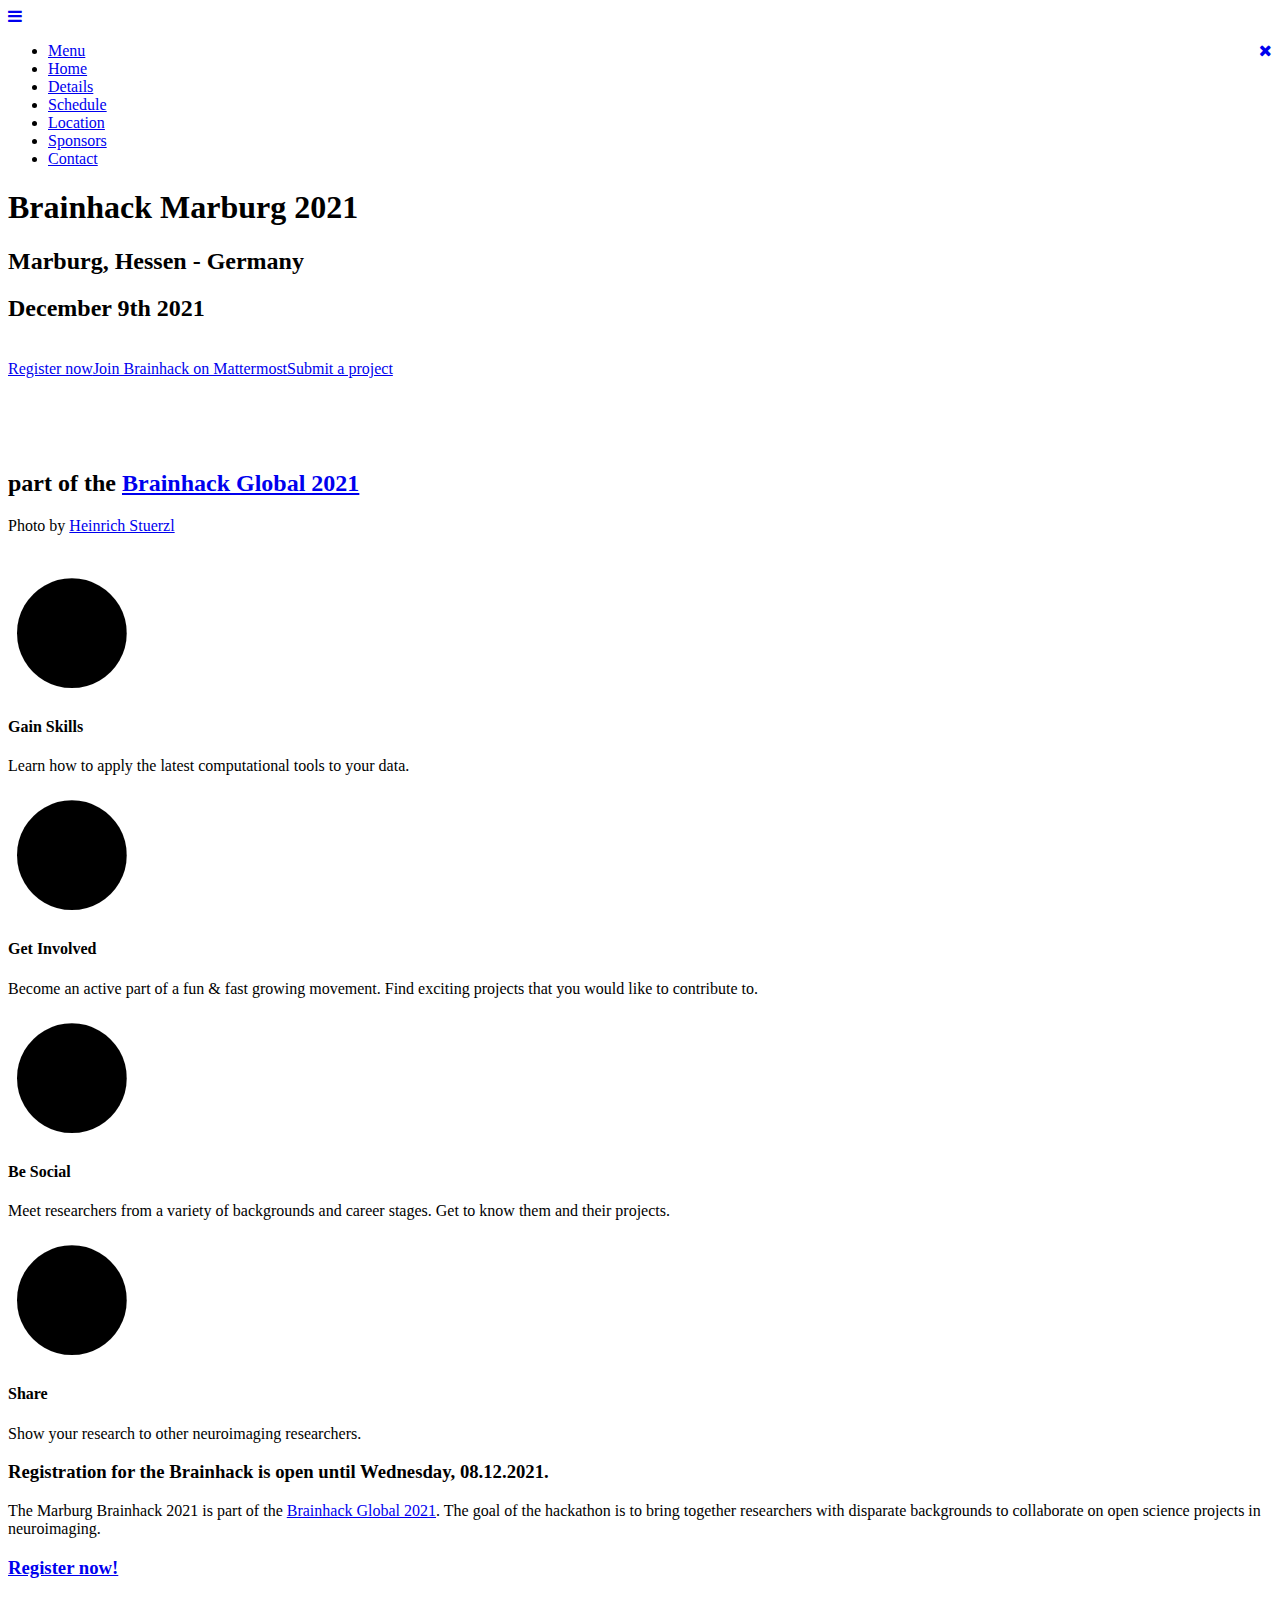
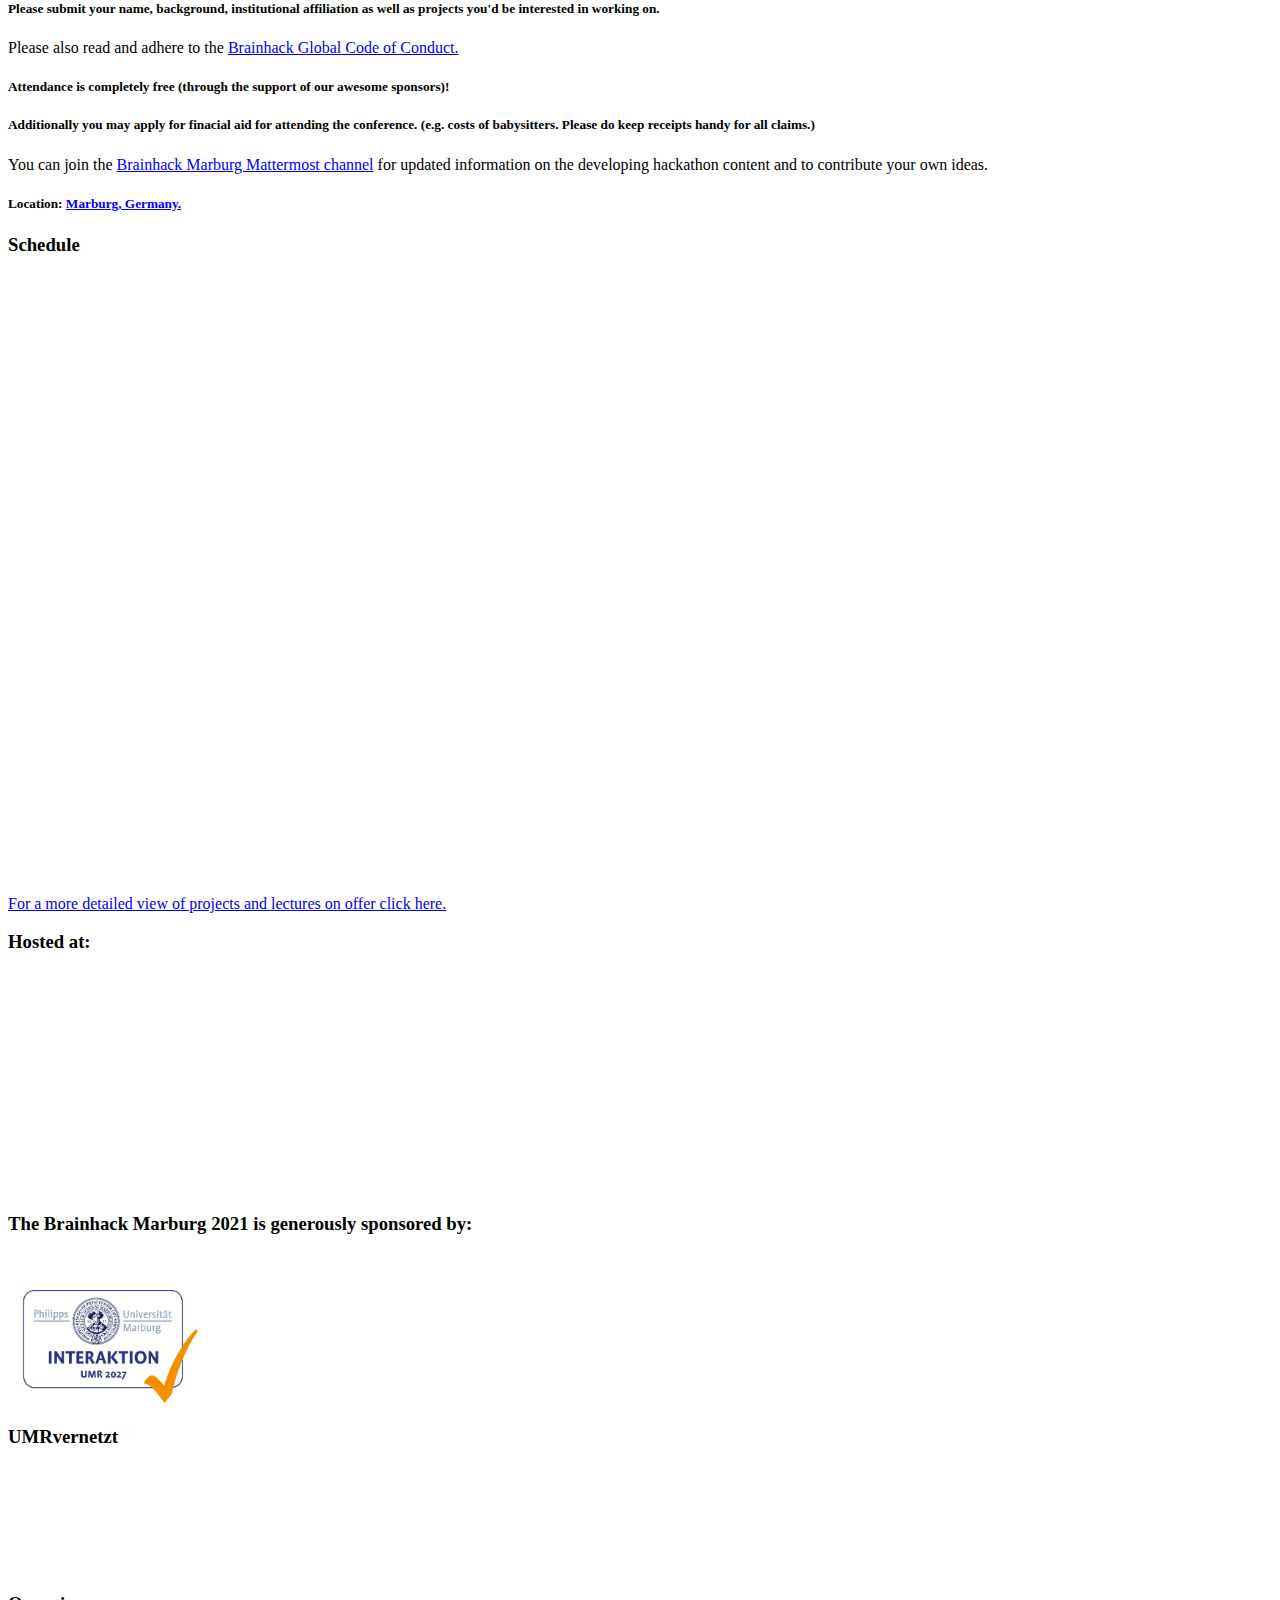
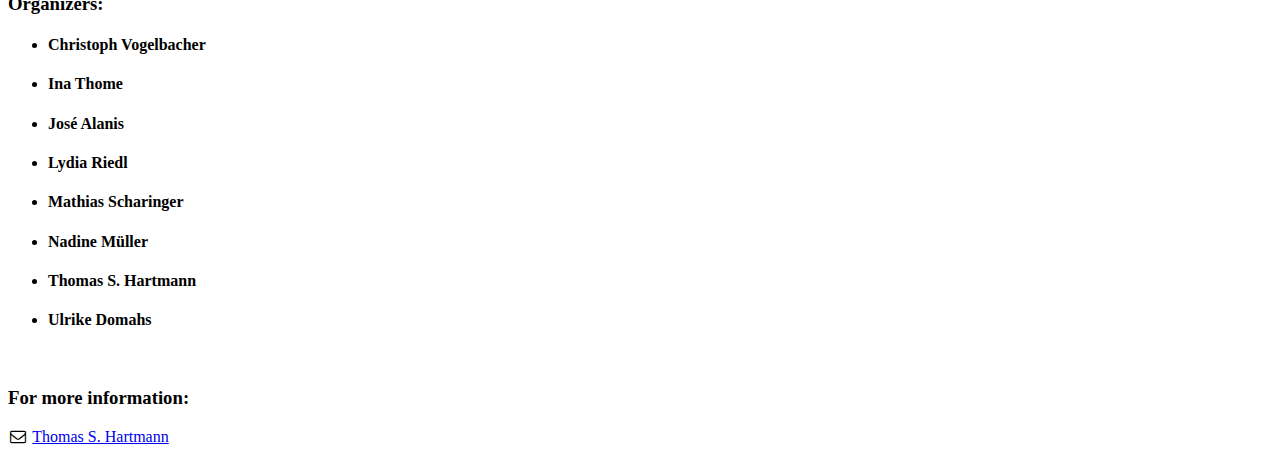
==== commit b9ef4131: "Update index.html" ====
--- a/index.html
+++ b/index.html
@@ -19,7 +19,7 @@
 
     <!-- Custom Fonts -->
     <link href="font-awesome/css/font-awesome.min.css" rel="stylesheet" type="text/css">
-    <!-- <link href="http://fonts.googleapis.com/css?family=Source+Sans+Pro:300,400,700,300italic,400italic,700italic" rel="stylesheet" type="text/css"> -->
+    <!-- <link href="https://fonts.googleapis.com/css?family=Source+Sans+Pro:300,400,700,300italic,400italic,700italic" rel="stylesheet" type="text/css"> -->
  	<link href="https://fonts.googleapis.com/css?family=Comfortaa:700" rel="stylesheet" type="text/css">
   	<link href="https://maxcdn.bootstrapcdn.com/font-awesome/4.7.0/css/font-awesome.min.css" rel="stylesheet" type="text/css">
 	<link rel="alternate icon" class="js-site-favicon" type="image/png" href="./img/favicon.png">
@@ -69,7 +69,7 @@
     <!-- Header -->
     <header id="top" class="header">
         <div class="text-vertical-center text-center">
-		<h1 class="btn btn-dark btn-lg"> Brainhack Marburg 2020 </h1>
+		<h1 class="btn btn-dark btn-lg"> Brainhack Marburg 2021 </h1>
 			<div class="row">
 				<div class="col-xl-8 col-xl-offset-2 col-lg-8 col-lg-offset-2 col-md-10 col-md-offset-1 col-sm-10 col-sm-offset-1 col-xs-12 col-xs-offset-0">
 					<h2 class="btn btn-dark btn-lg">Marburg, Hessen - Germany</a>
@@ -77,7 +77,7 @@
 		    </div>
 			<div class="row">
 				<div class="col-xl-8 col-xl-offset-2 col-lg-8 col-lg-offset-2 col-md-10 col-md-offset-1 col-sm-10 col-sm-offset-1 col-xs-12 col-xs-offset-0">
-					<h2 class="btn btn-dark btn-lg">November 30th - December 11th 2020</a>
+					<h2 class="btn btn-dark btn-lg">December 9th 2021</a>
 				</div>
 		    </div>
             <br>
@@ -86,7 +86,7 @@
 			<br><br><br>
 	   		<div class="row">
 				<div class="col-xl-8 col-xl-offset-2 col-lg-8 col-lg-offset-2 col-md-10 col-md-offset-1 col-sm-10 col-sm-offset-1 col-xs-12 col-xs-offset-0">
-					<h2 class="btn btn-dark btn-lg">part of the <a href="http://www.brainhack.org/global2020/" target="_blank">Brainhack Global 2020</a>
+					<h2 class="btn btn-dark btn-lg">part of the <a href="https://www.brainhack.org/global2021/" target="_blank">Brainhack Global 2021</a>
 				</div>
 		    </div>
             <p>Photo by <a href="https://commons.wikimedia.org/wiki/User:HeinrichStuerzl">Heinrich Stuerzl</a></p>
@@ -105,14 +105,14 @@
             <div class="row">
                 <div class="col-lg-12 text-center">
                     <h2>Stylish Portfolio is the perfect theme for your next project!</h2>
-                    <p class="lead">This theme features some wonderful photography courtesy of <a target="_blank" href="http://join.deathtothestockphoto.com/">Death to the Stock Photo</a>.</p>
+                    <p class="lead">This theme features some wonderful photography courtesy of <a target="_blank" href="https://join.deathtothestockphoto.com/">Death to the Stock Photo</a>.</p>
                 </div>
             </div>
             <!-- /.row -->
         </div>
         <!-- /.container -->
     </section>
-    <!-- The circle icons use Font Awesome's stacked icon classes. For more information, visit http://fontawesome.io/examples/ -->
+    <!-- The circle icons use Font Awesome's stacked icon classes. For more information, visit https://fontawesome.io/examples/ -->
     <section id="services" class="services bg-primary">
         <div class="container">
             <div class="row text-center">
@@ -174,13 +174,13 @@
         <!-- /.row -->
 </section>
     <!-- Services -->
-    <!-- The circle icons use Font Awesome's stacked icon classes. For more information, visit http://fontawesome.io/examples/ -->
+    <!-- The circle icons use Font Awesome's stacked icon classes. For more information, visit https://fontawesome.io/examples/ -->
     <section id="details" class="details">
         <div class="container">
             <div class="row text-center">
                  <div class="col-xl-8 col-xl-offset-2 col-lg-8 col-lg-offset-2 col-md-10 col-md-offset-1 col-sm-10 col-sm-offset-1 col-xs-12 col-xs-offset-0">
-			 		<p> <h3> Registration for the Brainhack is open until Thursday, 10.12.2020. </h3> </p>
-					<p>The Marburg Brainhack 2020 is part of the <a href=http://www.brainhack.org/global2020/>Brainhack Global 2020</a>. The goal of the hackathon is to bring together researchers with disparate backgrounds to collaborate on open science projects in neuroimaging.</p>
+			 		<p> <h3> Registration for the Brainhack is open until Wednesday, 08.12.2021. </h3> </p>
+					<p>The Marburg Brainhack 2021 is part of the <a href=https://www.brainhack.org/global2021/>Brainhack Global 2021</a>. The goal of the hackathon is to bring together researchers with disparate backgrounds to collaborate on open science projects in neuroimaging.</p>
 			 		<p> <h3> <a href="https://forms.gle/G6yT6JXp6CJ7kAWq8" > Register now! </a> </h3> </p>
 			 		<p> <h5> Please submit your name, background, institutional affiliation as well as projects you'd be interested in working on.</h5></p>
 				  	<p>Please also read and adhere to the <a href="https://brainhack.org/code-of-conduct" target="_blank">Brainhack Global Code of Conduct.</a></p>
@@ -237,7 +237,7 @@
         <div class="container-fluid">
             <div class="row no-gutter">
 				<div class="col-lg-12 text-center">
-				    <br><h3 class="text-color-blue"><strong>The Brainhack Marburg 2020 is generously sponsored by:</strong></h3><br><br>
+				    <br><h3 class="text-color-blue"><strong>The Brainhack Marburg 2021 is generously sponsored by:</strong></h3><br><br>
 					<a href="https://www.uni-marburg.de/de/universitaet/administration/verwaltung/stabsstellen/umr2027/foerdergelder/umrvernetzt"> <img src="./img/UMR2027.png" style="width:15%"></a>
 					<h3 class="text-color-blue">UMRvernetzt</h3>
 			    </div>
@@ -286,6 +286,7 @@
 						<li><h4>Lydia Riedl</h4></li>
 						<li><h4>Mathias Scharinger</h4></li>
                         <li><h4>Nadine Müller</h4></li>
+						<li><h4>Thomas S. Hartmann</h4></li>
                         <li><h4>Ulrike Domahs</h4></li>
                     </ul><br>
 					<h3><strong>For more information:</strong></h3>
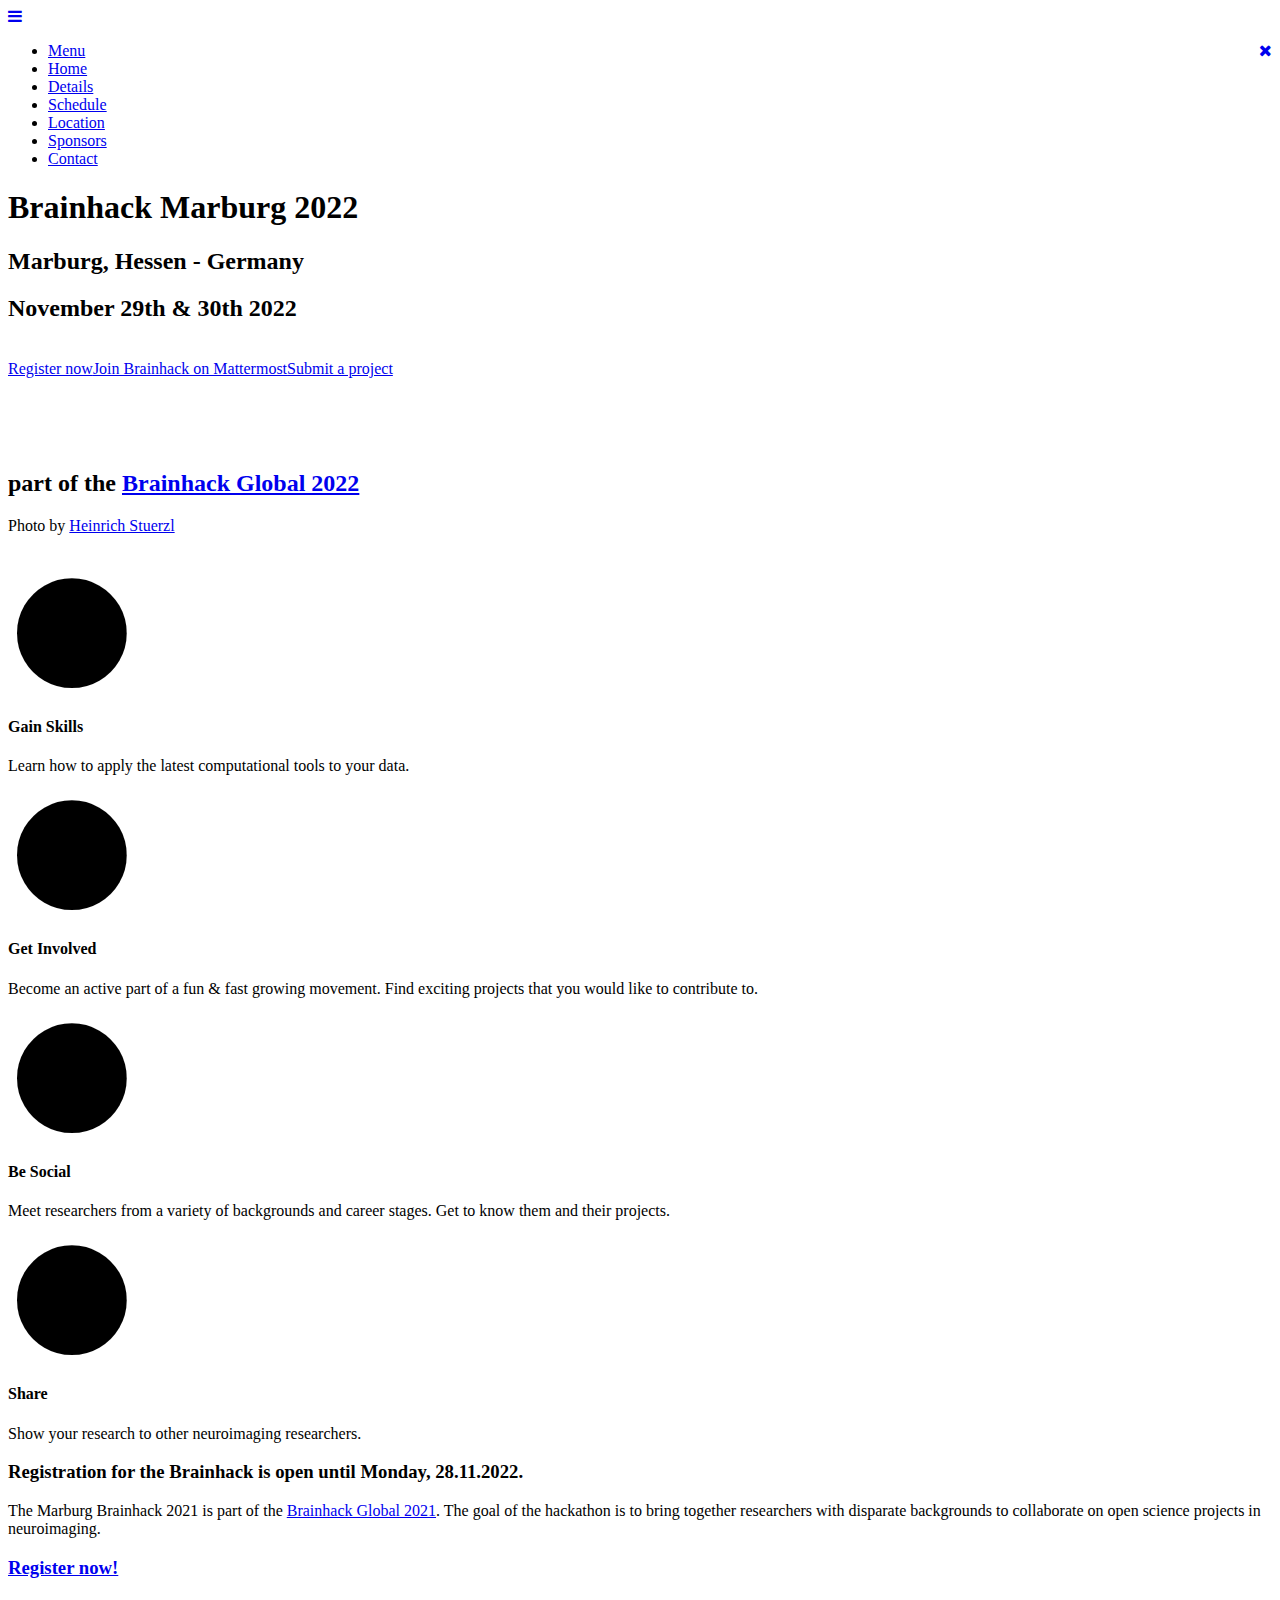
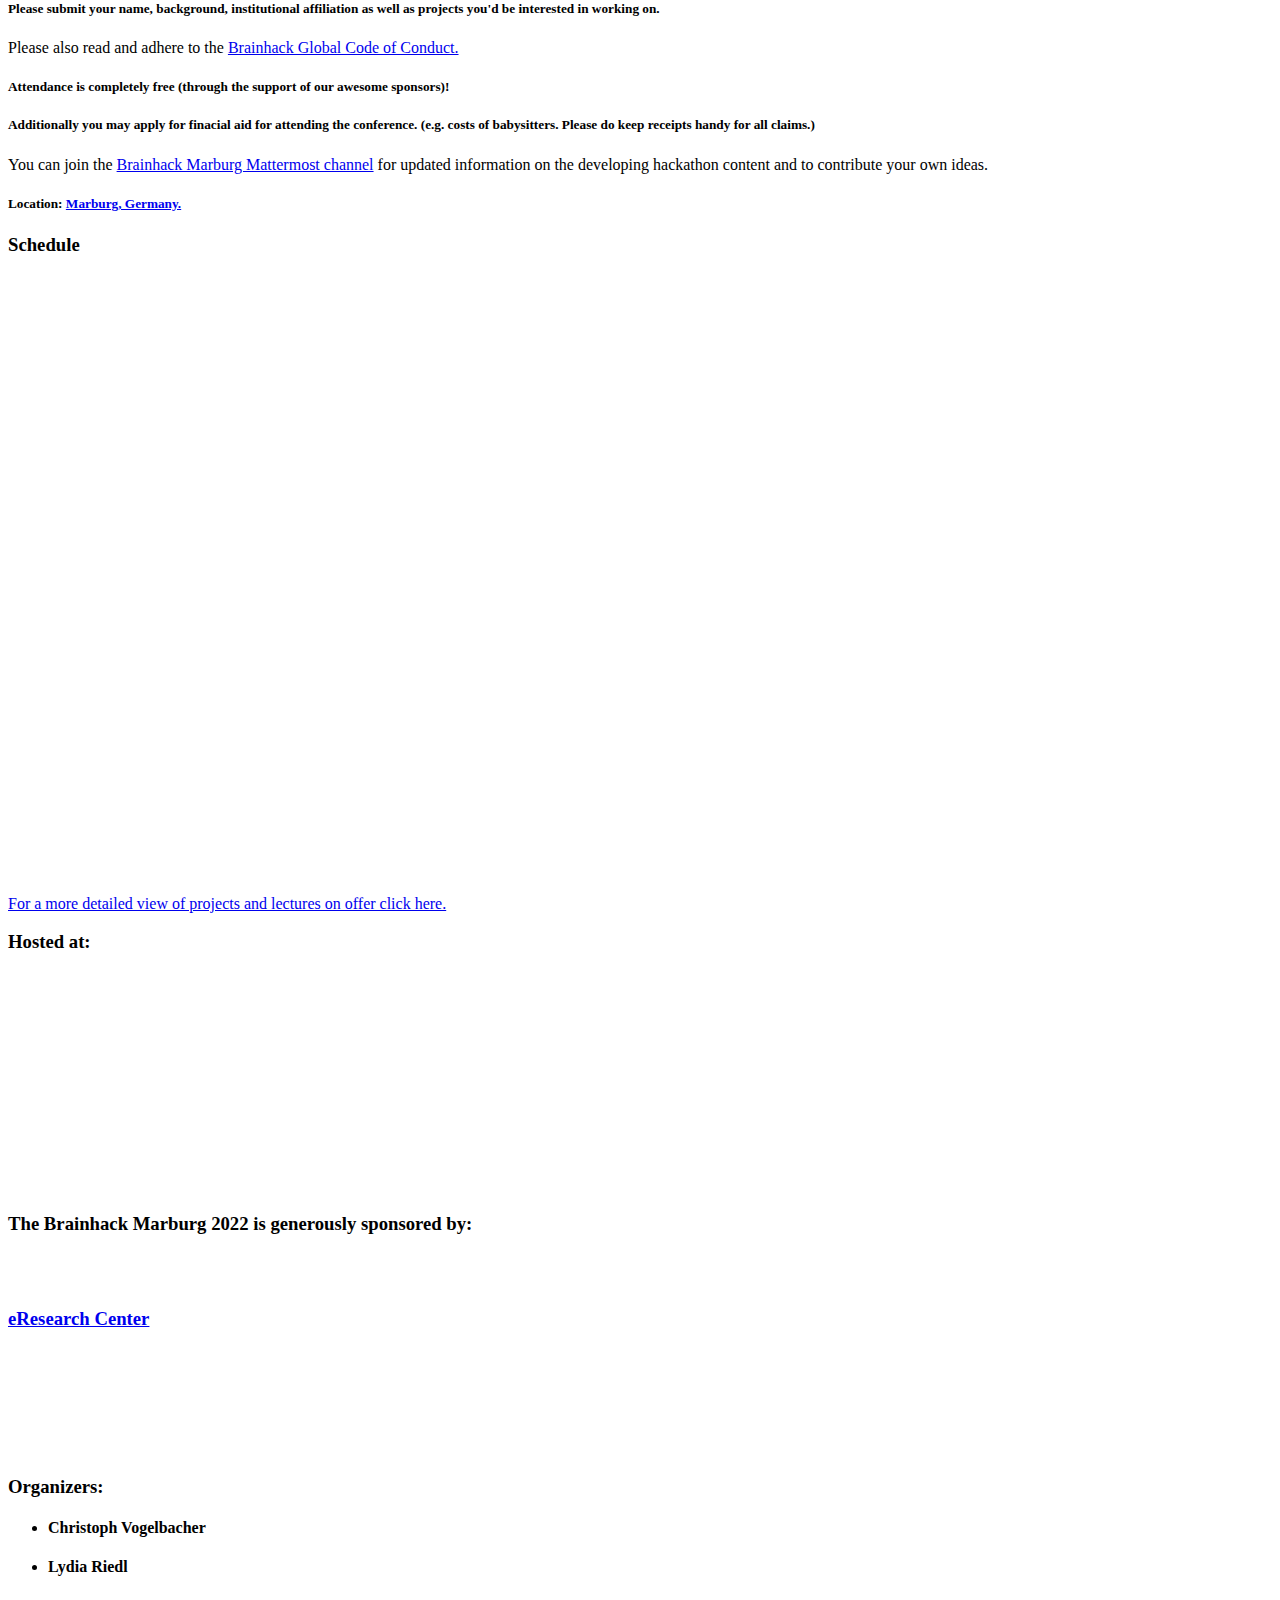
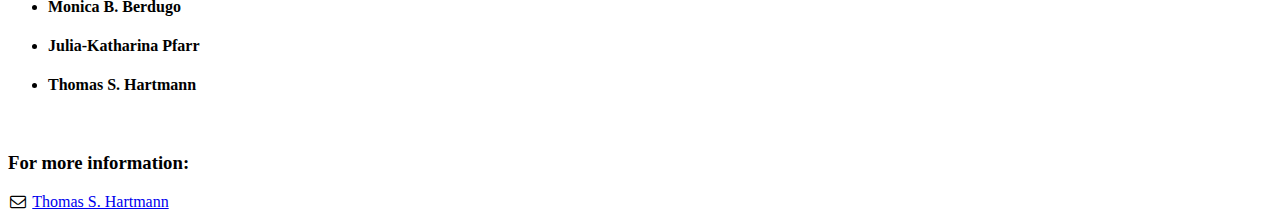
==== commit 9f85d988: "Update index.html" ====
--- a/index.html
+++ b/index.html
@@ -69,7 +69,7 @@
     <!-- Header -->
     <header id="top" class="header">
         <div class="text-vertical-center text-center">
-		<h1 class="btn btn-dark btn-lg"> Brainhack Marburg 2021 </h1>
+		<h1 class="btn btn-dark btn-lg"> Brainhack Marburg 2022 </h1>
 			<div class="row">
 				<div class="col-xl-8 col-xl-offset-2 col-lg-8 col-lg-offset-2 col-md-10 col-md-offset-1 col-sm-10 col-sm-offset-1 col-xs-12 col-xs-offset-0">
 					<h2 class="btn btn-dark btn-lg">Marburg, Hessen - Germany</a>
@@ -77,7 +77,7 @@
 		    </div>
 			<div class="row">
 				<div class="col-xl-8 col-xl-offset-2 col-lg-8 col-lg-offset-2 col-md-10 col-md-offset-1 col-sm-10 col-sm-offset-1 col-xs-12 col-xs-offset-0">
-					<h2 class="btn btn-dark btn-lg">December 9th 2021</a>
+					<h2 class="btn btn-dark btn-lg">November 29th & 30th 2022</a>
 				</div>
 		    </div>
             <br>
@@ -86,7 +86,7 @@
 			<br><br><br>
 	   		<div class="row">
 				<div class="col-xl-8 col-xl-offset-2 col-lg-8 col-lg-offset-2 col-md-10 col-md-offset-1 col-sm-10 col-sm-offset-1 col-xs-12 col-xs-offset-0">
-					<h2 class="btn btn-dark btn-lg">part of the <a href="https://www.brainhack.org/global2021/" target="_blank">Brainhack Global 2021</a>
+					<h2 class="btn btn-dark btn-lg">part of the <a href="https://www.brainhack.org/global2022/" target="_blank">Brainhack Global 2022</a>
 				</div>
 		    </div>
             <p>Photo by <a href="https://commons.wikimedia.org/wiki/User:HeinrichStuerzl">Heinrich Stuerzl</a></p>
@@ -179,7 +179,7 @@
         <div class="container">
             <div class="row text-center">
                  <div class="col-xl-8 col-xl-offset-2 col-lg-8 col-lg-offset-2 col-md-10 col-md-offset-1 col-sm-10 col-sm-offset-1 col-xs-12 col-xs-offset-0">
-			 		<p> <h3> Registration for the Brainhack is open until Wednesday, 08.12.2021. </h3> </p>
+			 		<p> <h3> Registration for the Brainhack is open until Monday, 28.11.2022. </h3> </p>
 					<p>The Marburg Brainhack 2021 is part of the <a href=https://www.brainhack.org/global2021/>Brainhack Global 2021</a>. The goal of the hackathon is to bring together researchers with disparate backgrounds to collaborate on open science projects in neuroimaging.</p>
 			 		<p> <h3> <a href="https://forms.gle/G6yT6JXp6CJ7kAWq8" > Register now! </a> </h3> </p>
 			 		<p> <h5> Please submit your name, background, institutional affiliation as well as projects you'd be interested in working on.</h5></p>
@@ -237,9 +237,8 @@
         <div class="container-fluid">
             <div class="row no-gutter">
 				<div class="col-lg-12 text-center">
-				    <br><h3 class="text-color-blue"><strong>The Brainhack Marburg 2021 is generously sponsored by:</strong></h3><br><br>
-					<a href="https://www.uni-marburg.de/de/universitaet/administration/verwaltung/stabsstellen/umr2027/foerdergelder/umrvernetzt"> <img src="./img/UMR2027.png" style="width:15%"></a>
-					<h3 class="text-color-blue">UMRvernetzt</h3>
+				    <br><h3 class="text-color-blue"><strong>The Brainhack Marburg 2022 is generously sponsored by:</strong></h3><br><br>
+					<a href="https://www.uni-marburg.de/de/forschung/kontakt/eresearch"> <h3 class="text-color-blue">eResearch Center</h3></a>
 			    </div>
 			</div>
 			<div class="row no-gutter">
@@ -281,13 +280,10 @@
                     <h3><strong>Organizers:</strong></h3>
                     <ul class="list-unstyled">
                         <li><h4>Christoph Vogelbacher</h4></li>
-                        <li><h4>Ina Thome</h4></li>
-                        <li><h4>José Alanis</h4></li>
-						<li><h4>Lydia Riedl</h4></li>
-						<li><h4>Mathias Scharinger</h4></li>
-                        <li><h4>Nadine Müller</h4></li>
-						<li><h4>Thomas S. Hartmann</h4></li>
-                        <li><h4>Ulrike Domahs</h4></li>
+                        <li><h4>Lydia Riedl</h4></li>
+                        <li><h4>Monica B. Berdugo</h4></li>
+			<li><h4>Julia-Katharina Pfarr</h4></li>
+			<li><h4>Thomas S. Hartmann</h4></li>
                     </ul><br>
 					<h3><strong>For more information:</strong></h3>
                     <i class="fa fa-envelope-o fa-fw"></i>
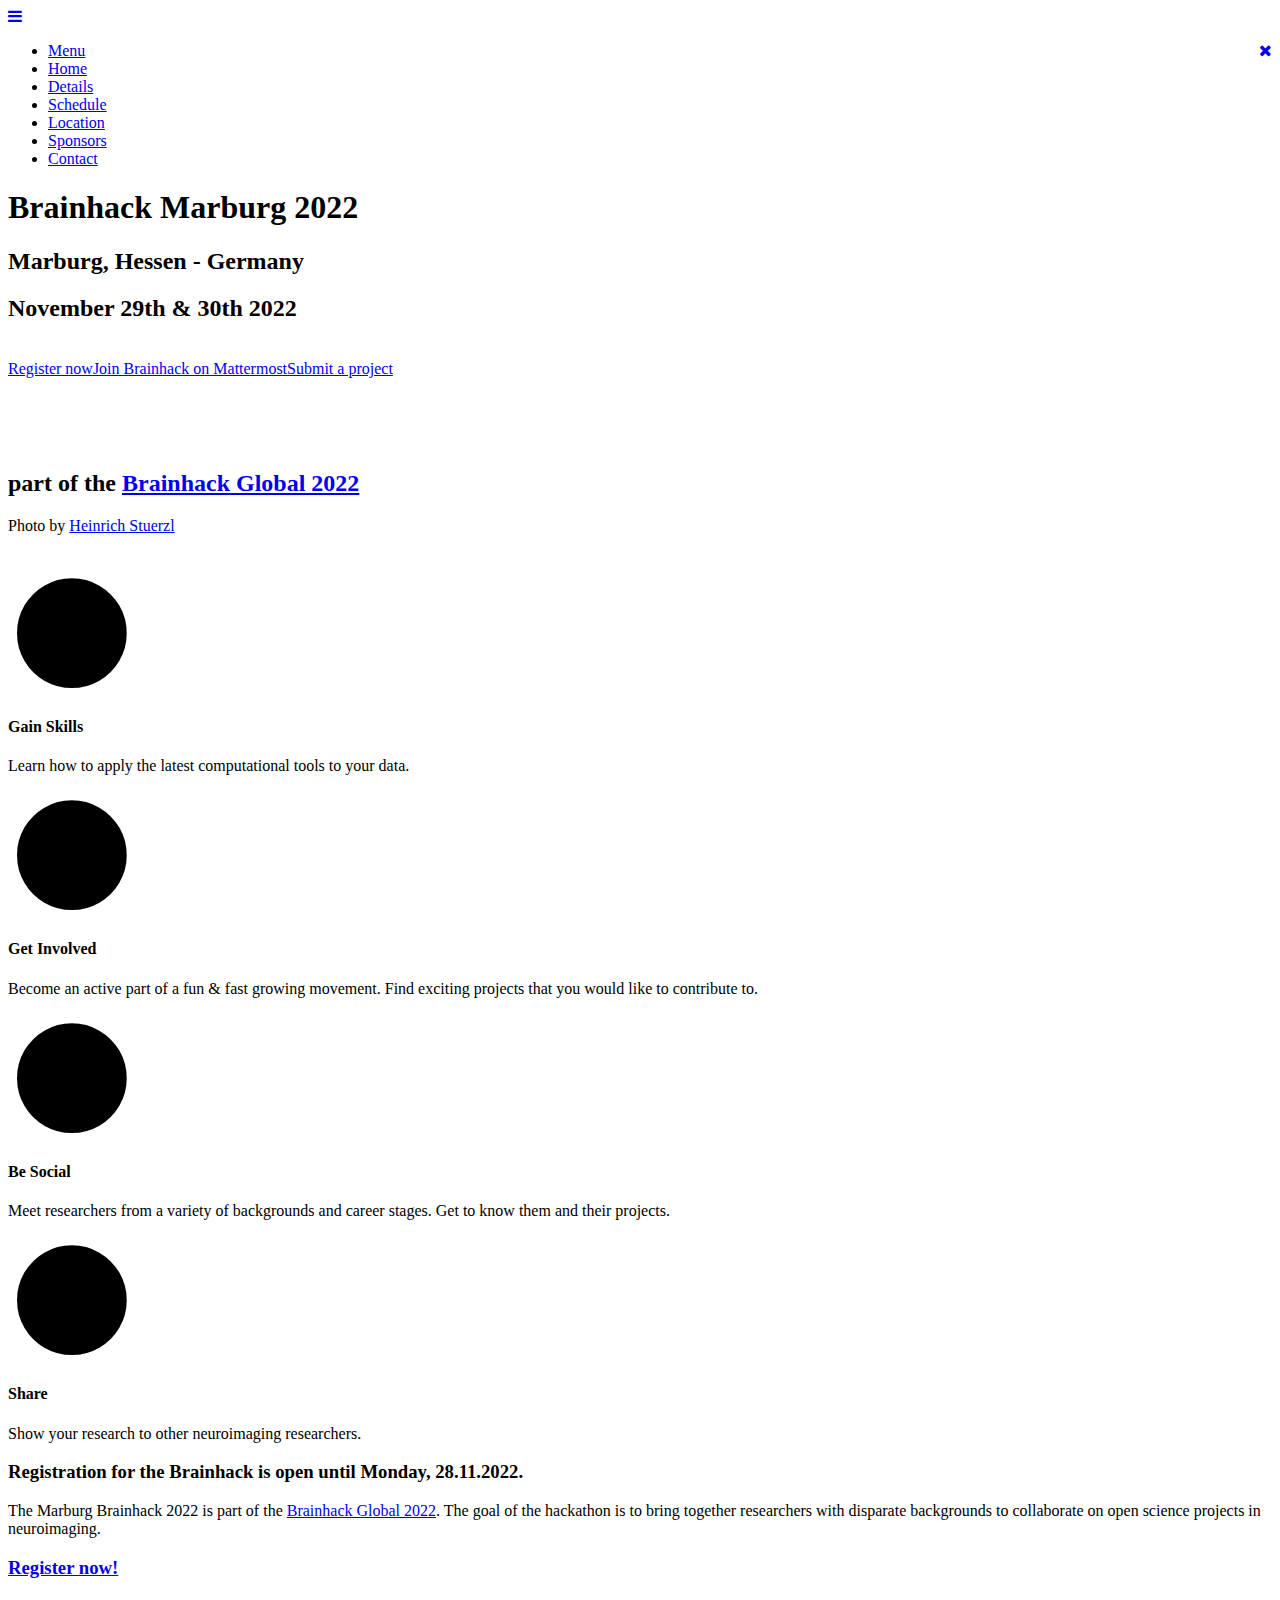
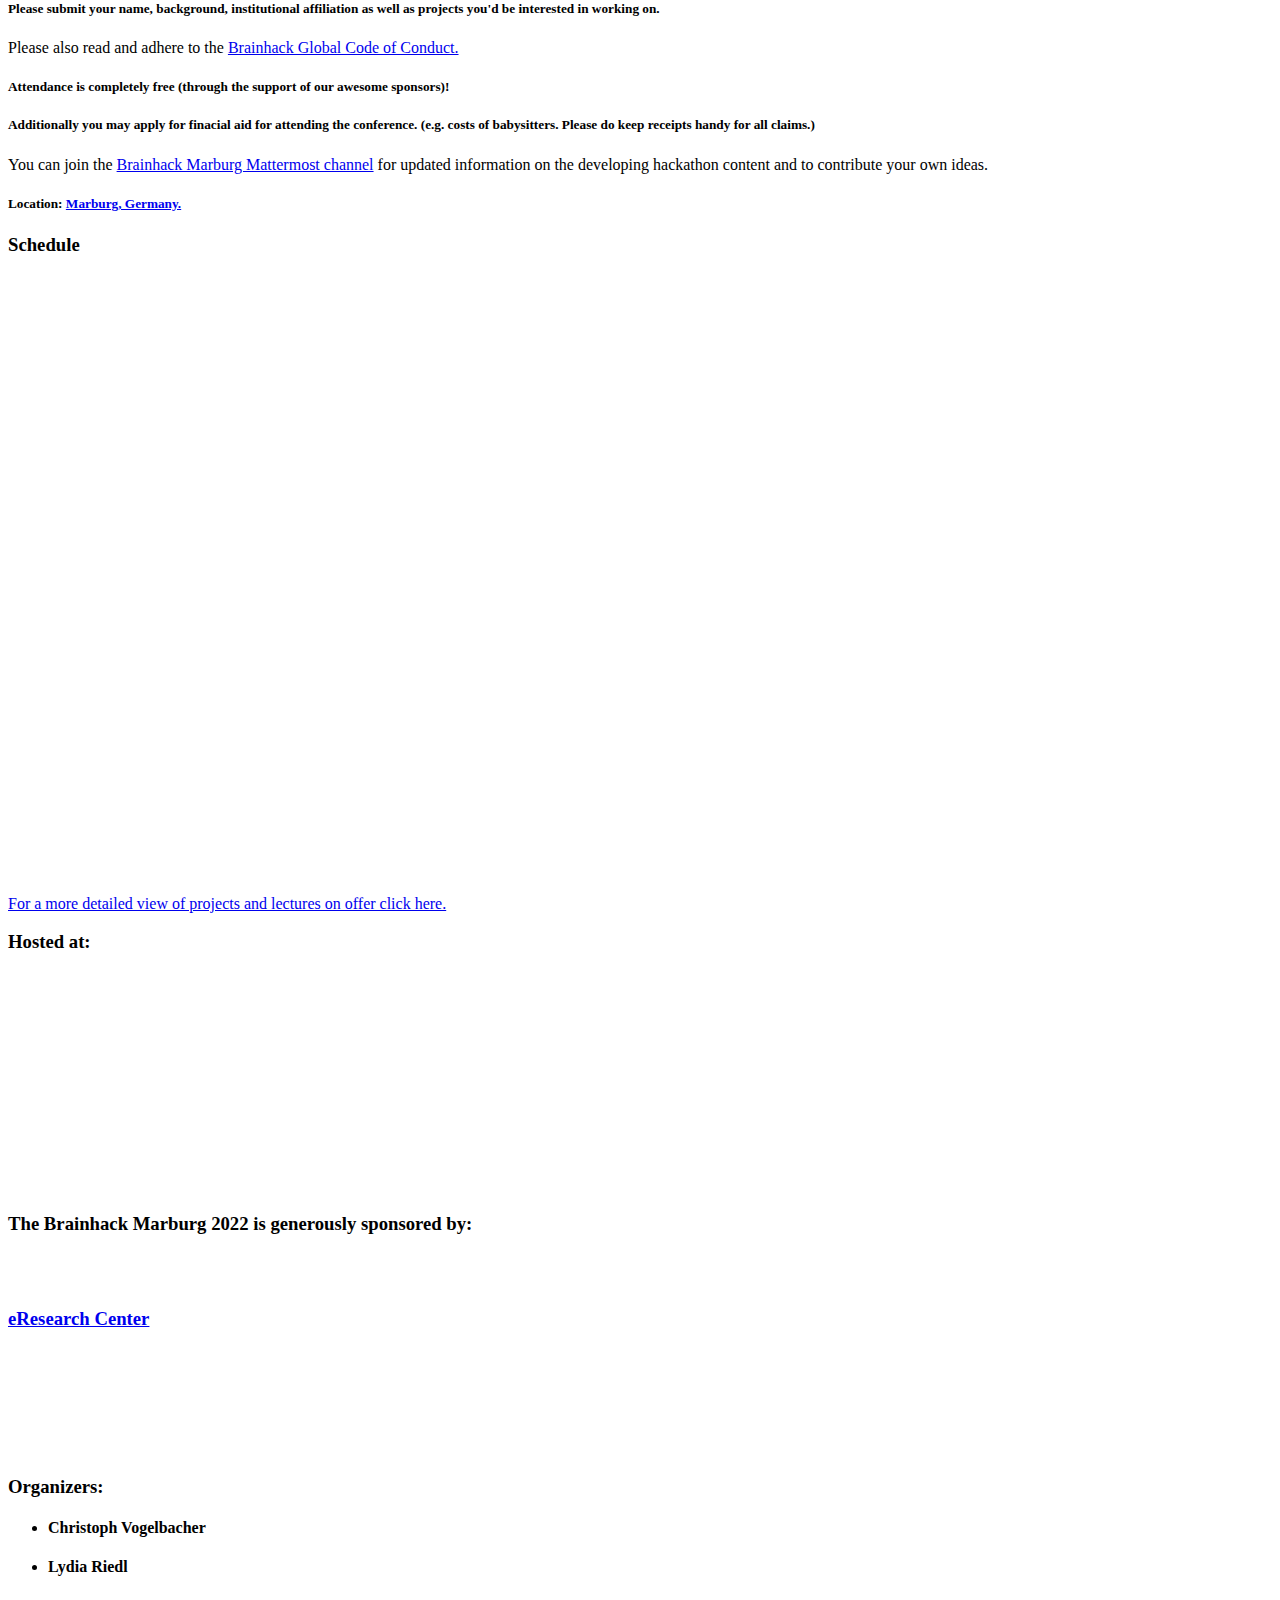
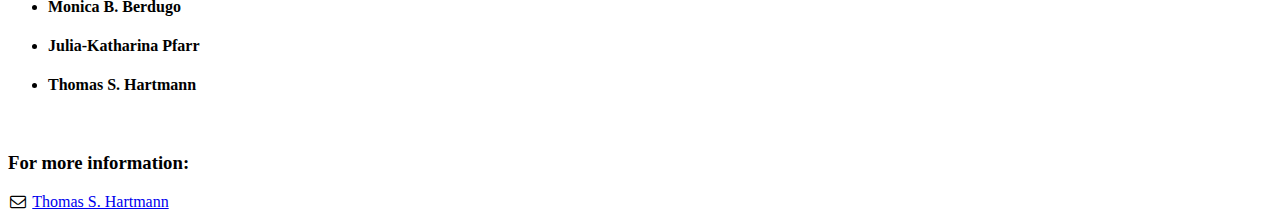
==== commit a1d184b6: "Update index.html" ====
--- a/index.html
+++ b/index.html
@@ -180,7 +180,7 @@
             <div class="row text-center">
                  <div class="col-xl-8 col-xl-offset-2 col-lg-8 col-lg-offset-2 col-md-10 col-md-offset-1 col-sm-10 col-sm-offset-1 col-xs-12 col-xs-offset-0">
 			 		<p> <h3> Registration for the Brainhack is open until Monday, 28.11.2022. </h3> </p>
-					<p>The Marburg Brainhack 2021 is part of the <a href=https://www.brainhack.org/global2021/>Brainhack Global 2021</a>. The goal of the hackathon is to bring together researchers with disparate backgrounds to collaborate on open science projects in neuroimaging.</p>
+					<p>The Marburg Brainhack 2022 is part of the <a href=https://www.brainhack.org/global2022/>Brainhack Global 2022</a>. The goal of the hackathon is to bring together researchers with disparate backgrounds to collaborate on open science projects in neuroimaging.</p>
 			 		<p> <h3> <a href="https://forms.gle/G6yT6JXp6CJ7kAWq8" > Register now! </a> </h3> </p>
 			 		<p> <h5> Please submit your name, background, institutional affiliation as well as projects you'd be interested in working on.</h5></p>
 				  	<p>Please also read and adhere to the <a href="https://brainhack.org/code-of-conduct" target="_blank">Brainhack Global Code of Conduct.</a></p>
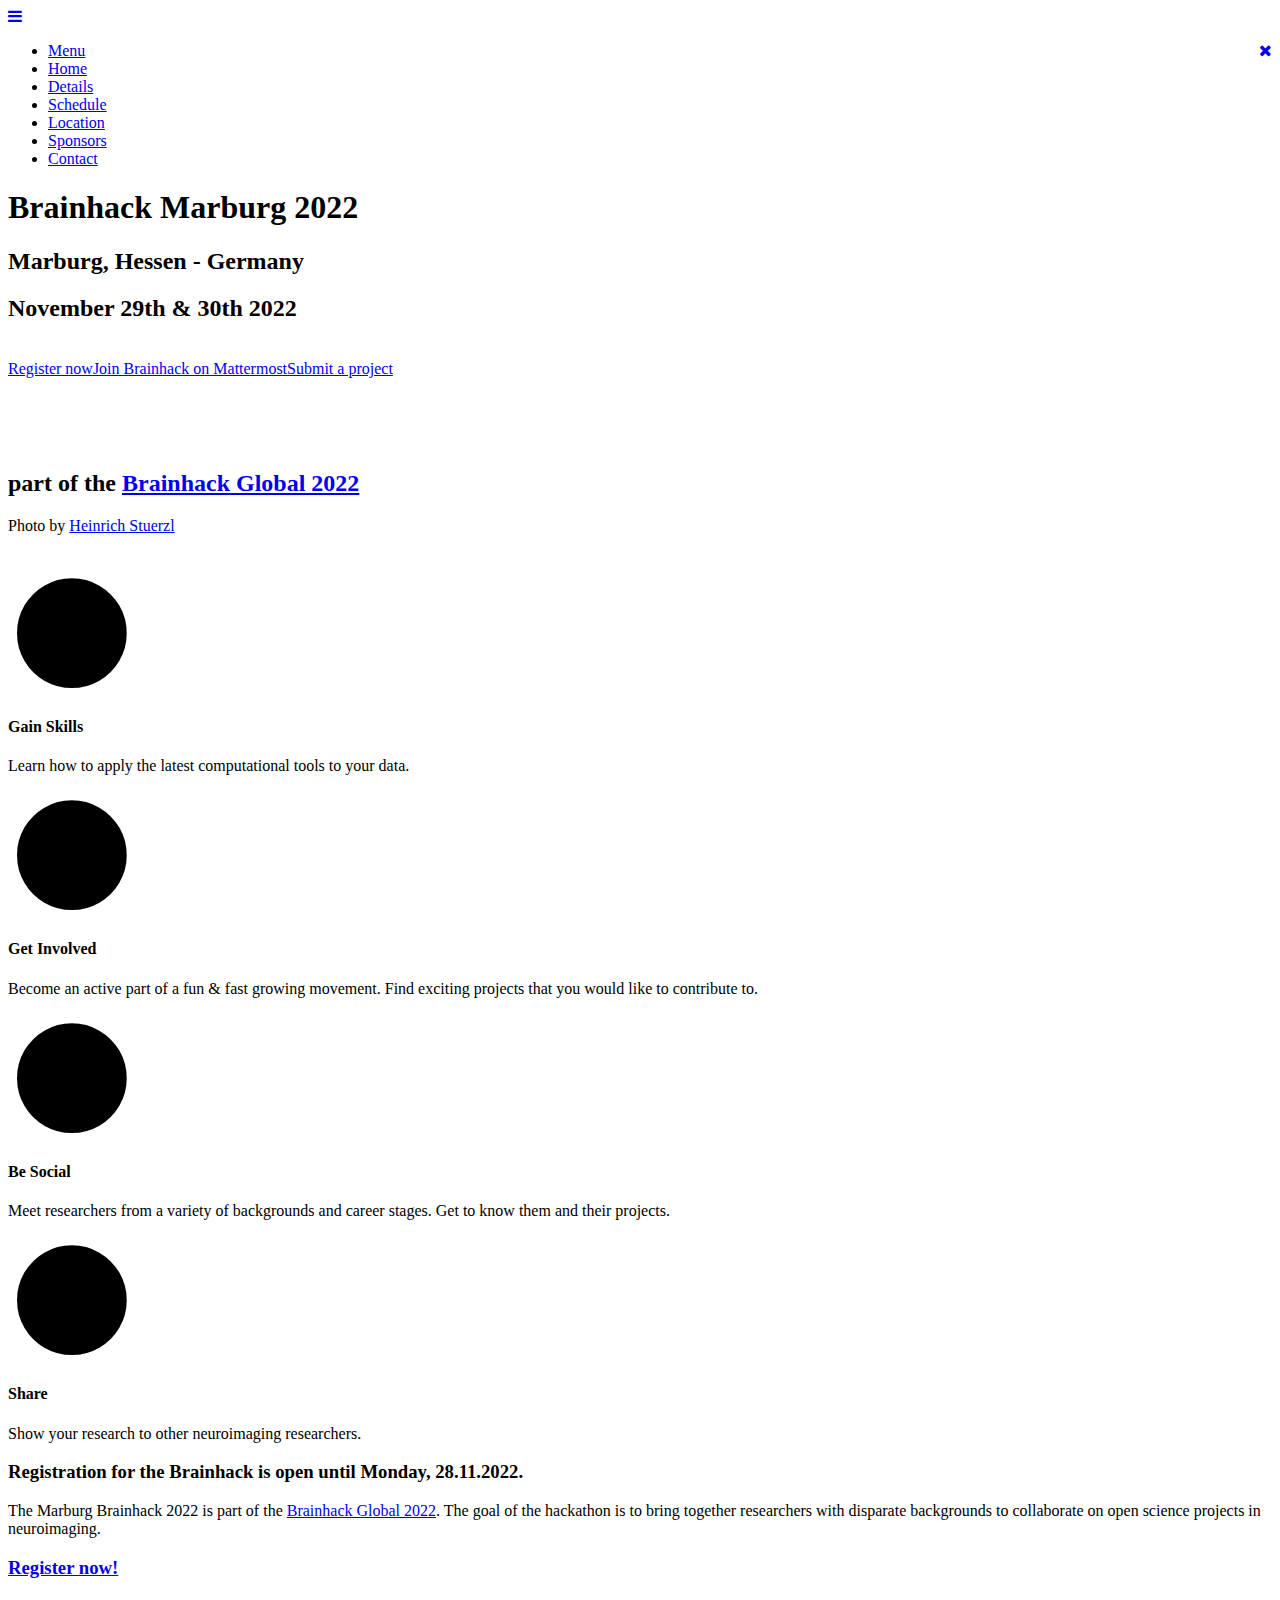
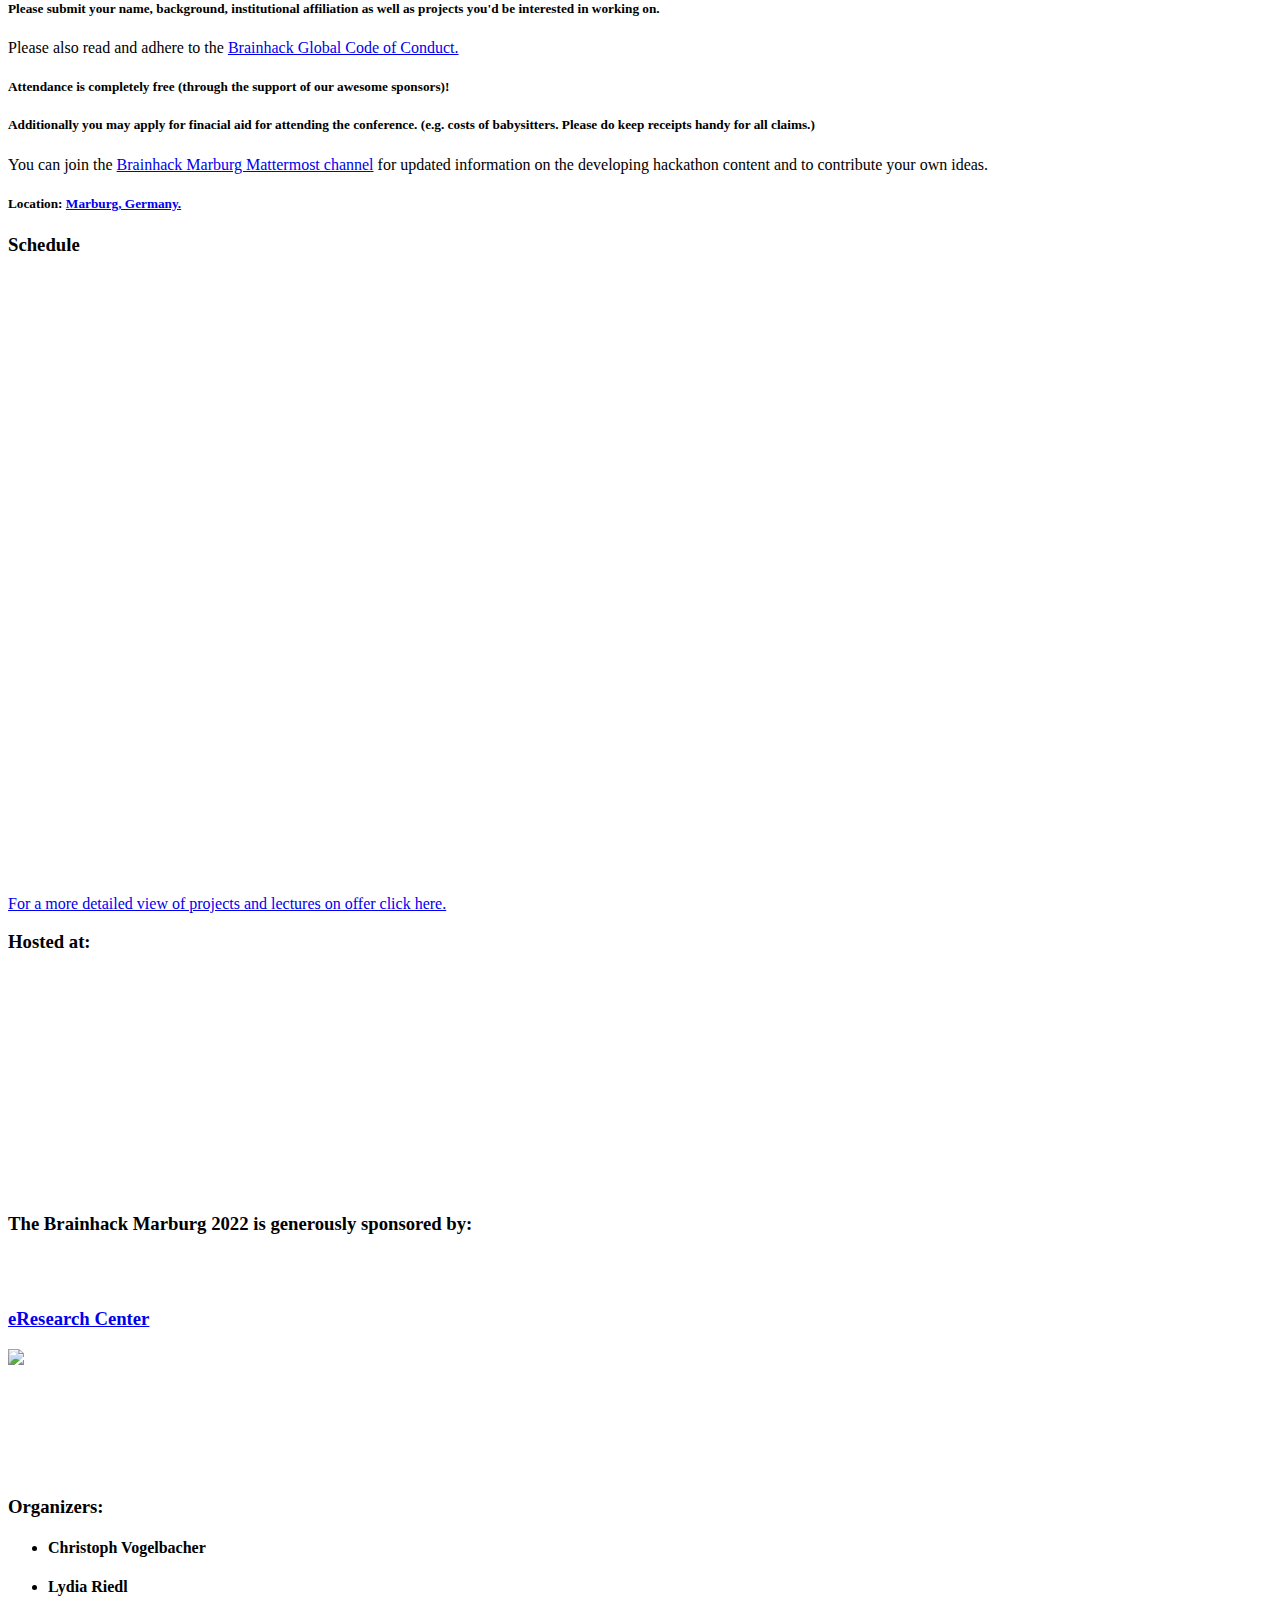
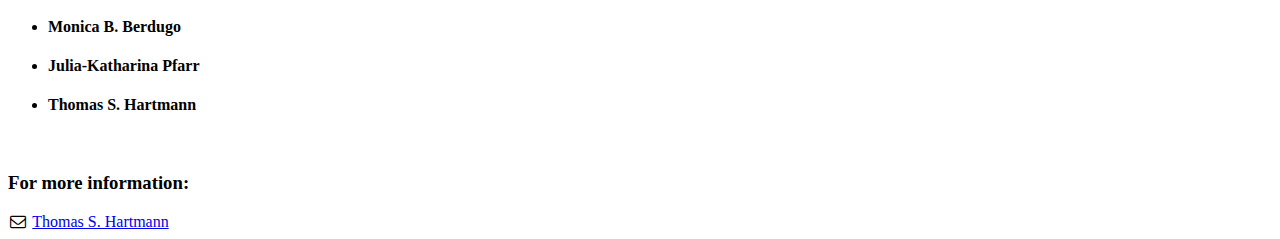
==== commit 6cf3f906: "Update index.html" ====
--- a/index.html
+++ b/index.html
@@ -239,6 +239,7 @@
 				<div class="col-lg-12 text-center">
 				    <br><h3 class="text-color-blue"><strong>The Brainhack Marburg 2022 is generously sponsored by:</strong></h3><br><br>
 					<a href="https://www.uni-marburg.de/de/forschung/kontakt/eresearch"> <h3 class="text-color-blue">eResearch Center</h3></a>
+					<a href="https://www.theadaptivemind.de/"> <img src="./img/SFB-TAM.png"></a>
 			    </div>
 			</div>
 			<div class="row no-gutter">
@@ -285,7 +286,7 @@
 			<li><h4>Julia-Katharina Pfarr</h4></li>
 			<li><h4>Thomas S. Hartmann</h4></li>
                     </ul><br>
-					<h3><strong>For more information:</strong></h3>
+			<h3><strong>For more information:</strong></h3>
                     <i class="fa fa-envelope-o fa-fw"></i>
                     <a href="mailto:hartma4k@students.uni-marburg.de">Thomas S. Hartmann</a>
                     <br>
